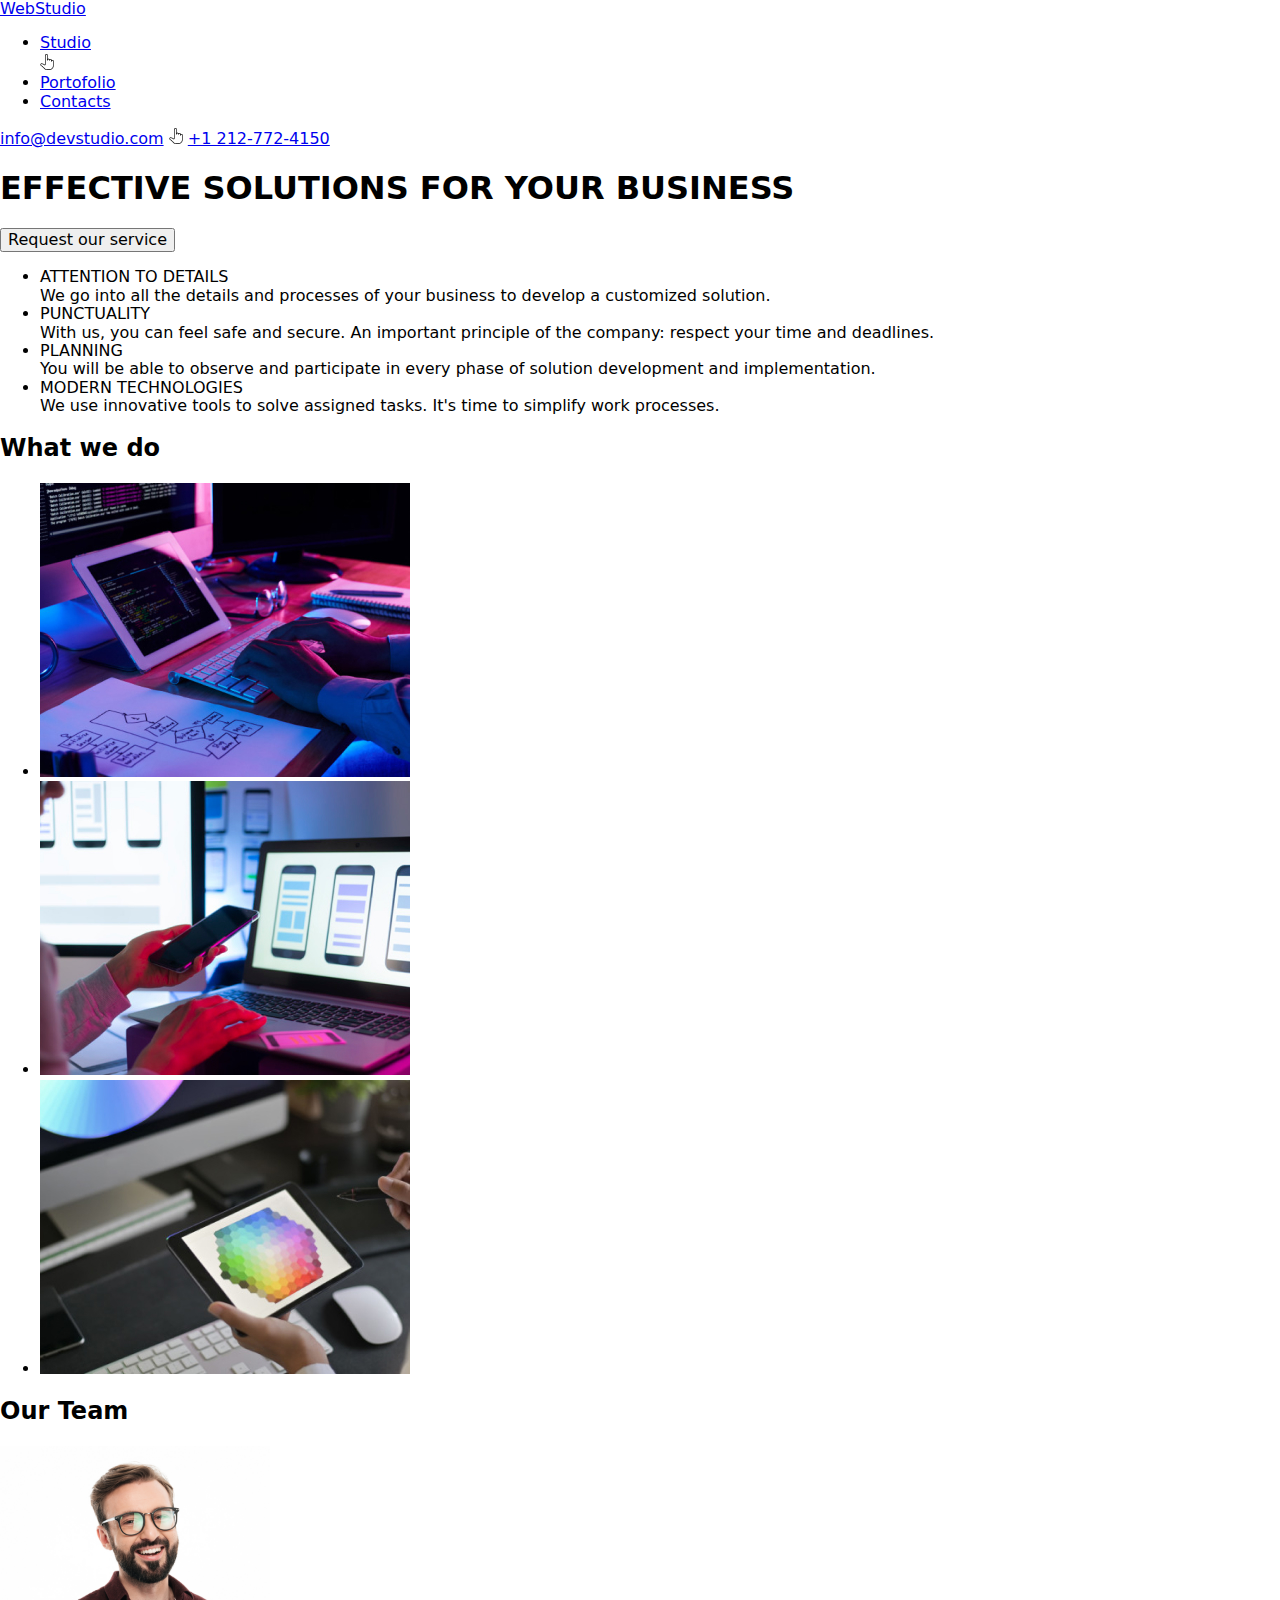
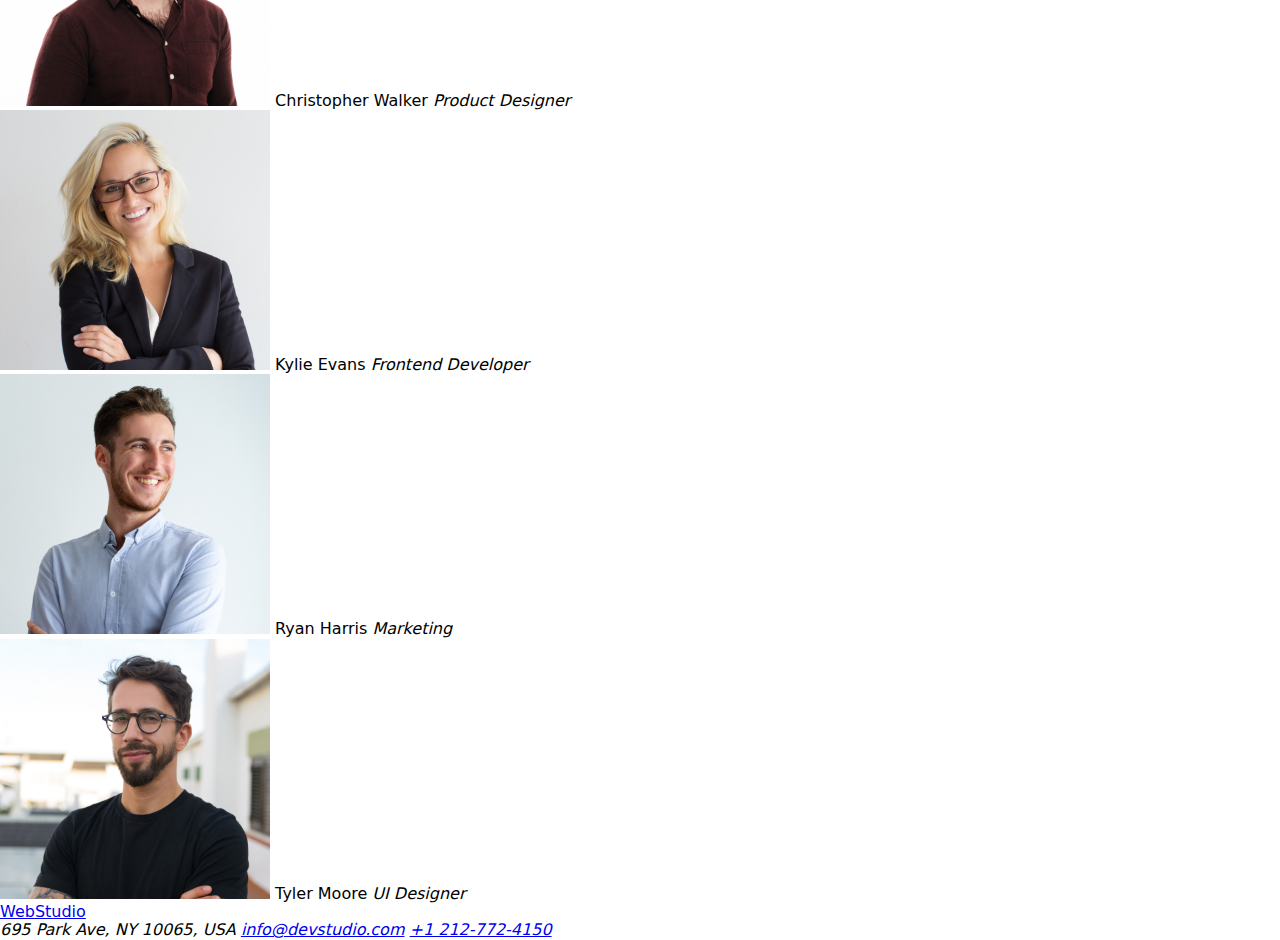
==== index.html @ 3adbddbb "added the hw3" ====
<!DOCTYPE html>
<html lang="en">
  <head>
    <meta charset="UTF-8" />
    <meta name="viewport" content="width=device-width, initial-scale=1.0" />
    <title>Document</title>
    <link rel="stylesheet" href="./css/modern-normalize.css">
  </head>
  <body>
    <header>
      <a href="index.html"> WebStudio </a>

      <nav>
        <ul>
          <li><a href="studio.html">Studio</a></li>
          <img src="./images/mouse.jpg" alt="mouse" />

          <li><a href="portofolio.html">Portofolio</a></li>
          <li><a href="contacts.html">Contacts</a></li>
        </ul>
      </nav>

      <a href="mailto:info@devstudio.com">info@devstudio.com</a>
      <img src="./images/mouse.jpg" alt="mouse" />

      <a href="tel:+1 212-772-4150">+1 212-772-4150</a>
    </header>

    <main>
      <!--Title section-->

      <section>
        <h1>EFFECTIVE SOLUTIONS FOR YOUR BUSINESS</h1>
        <button>Request our service</button>
      </section>

      <!--Details section-->

      <section>
        <ul>
          <li>ATTENTION TO DETAILS</li>
          <span
            >We go into all the details and processes of your business to
            develop a customized solution.</span
          >

          <li>PUNCTUALITY</li>
          <span
            >With us, you can feel safe and secure. An important principle of
            the company: respect your time and deadlines.</span
          >

          <li>PLANNING</li>
          <span
            >You will be able to observe and participate in every phase of
            solution development and implementation.</span
          >

          <li>MODERN TECHNOLOGIES</li>
          <span
            >We use innovative tools to solve assigned tasks. It's time to
            simplify work processes.</span
          >
        </ul>

        <h2>What we do</h2>

        <ul>
          <li>
            <img src="./images/what_we_do1.jpg" alt="scrie cod" width="370px" />
          </li>

          <li>
            <img
              src="./images/what_we_do2.jpg"
              alt="testeaza aplicatia"
              width="370px"
            />
          </li>

          <li>
            <img
              src="./images/what_we_do3.jpg"
              alt="alege culori"
              width="370px"
            />
          </li>
        </ul>
      </section>

      <!--OUR TEAM section-->

      <section>
        <h2>Our Team</h2>

        <div>
          <img
            src="./images/chris-walker.jpg"
            alt="Christopher Walker"
            width="270px"
          />
          <span>Christopher Walker</span>
          <em>Product Designer</em>
        </div>

        <div>
          <img src="./images/kylie-evans.jpg" alt="Kylie Evans" width="270px" />
          <span>Kylie Evans</span>
          <em>Frontend Developer</em>
        </div>

        <div>
          <img src="./images/ryan-harris.jpg" alt="Ryan Harris" width="270px" />
          <span>Ryan Harris</span>
          <em>Marketing</em>
        </div>

        <div>
          <img src="./images/tyler-moore.jpg" alt="Tyler Moore" width="270px" />
          <span>Tyler Moore</span>
          <em>UI Designer</em>
        </div>
      </section>
    </main>

    <footer>
      <a href="index.html"> WebStudio </a>
      <address>
        695 Park Ave, NY 10065, USA
        <a href="mailto:info@devstudio.com">info@devstudio.com</a>
        <a href="tel:+1 212-772-4150">+1 212-772-4150</a>
      </address>
    </footer>
  </body>
</html>
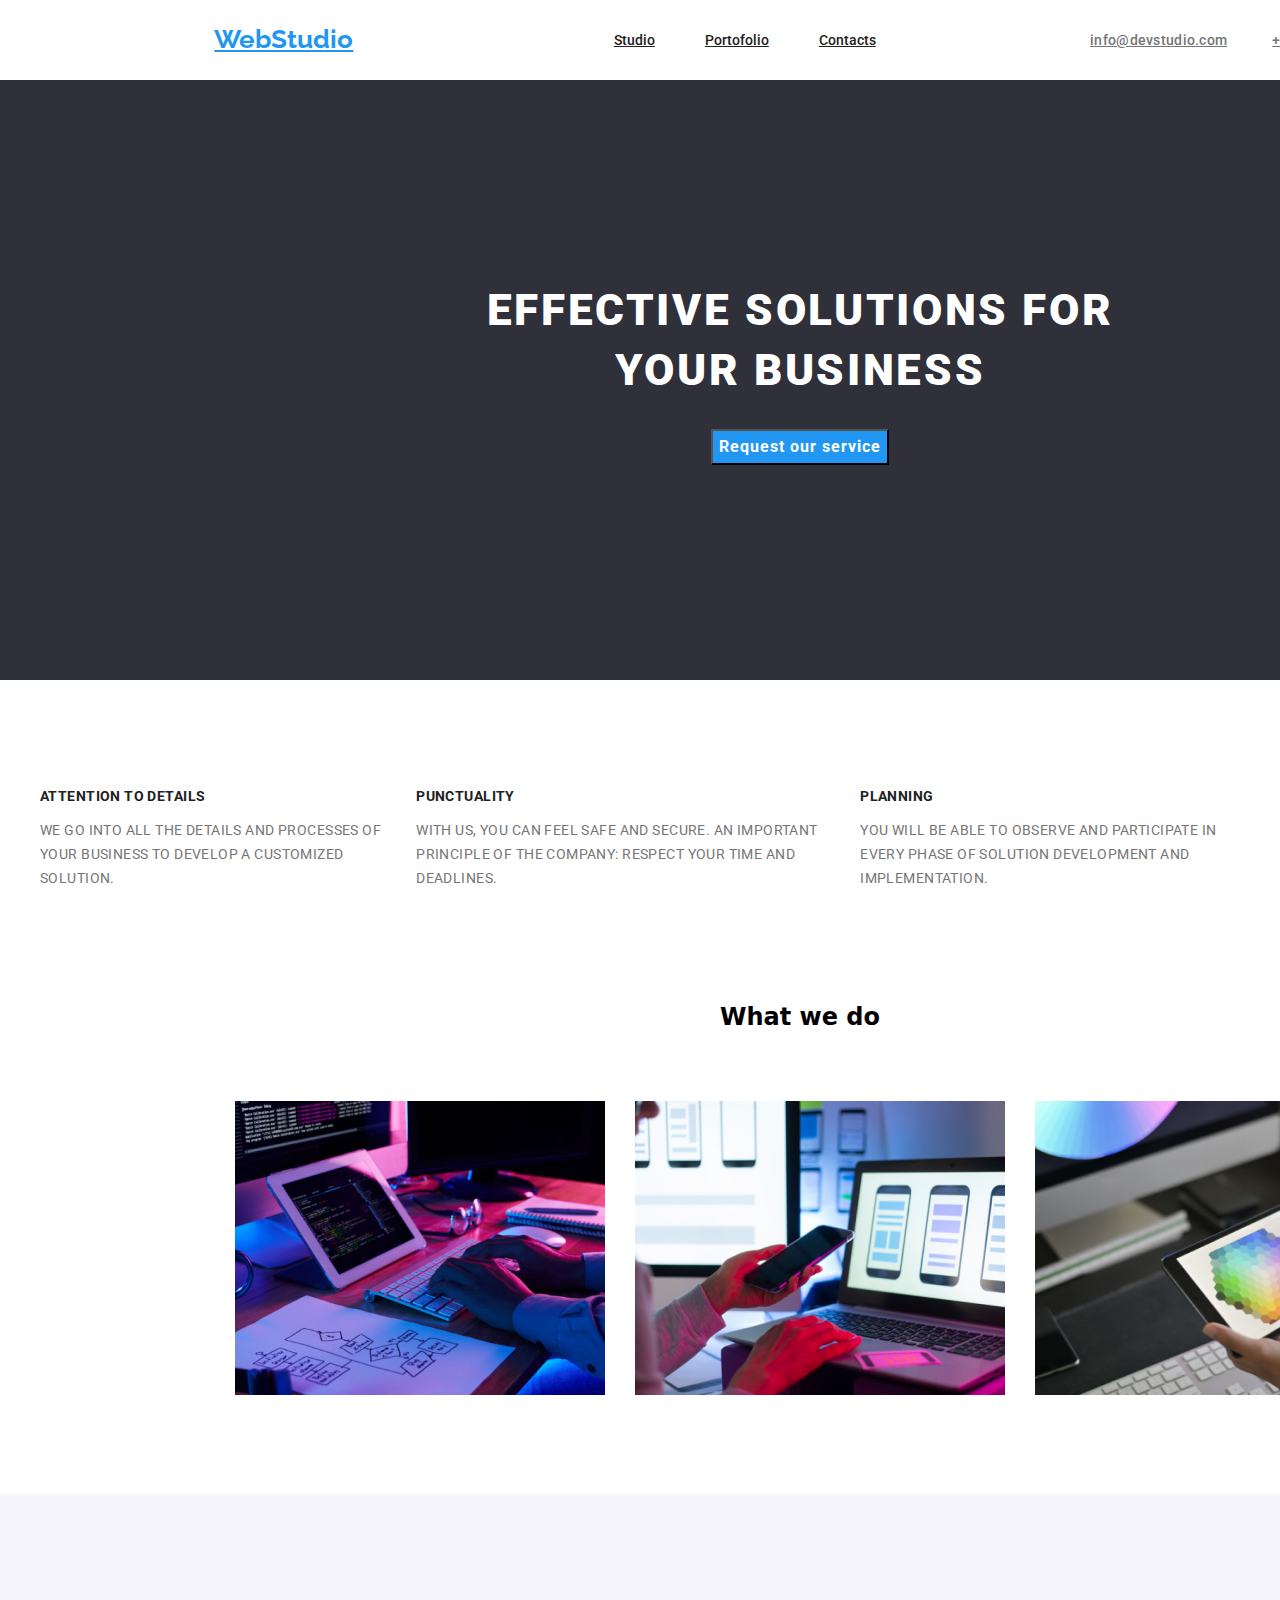
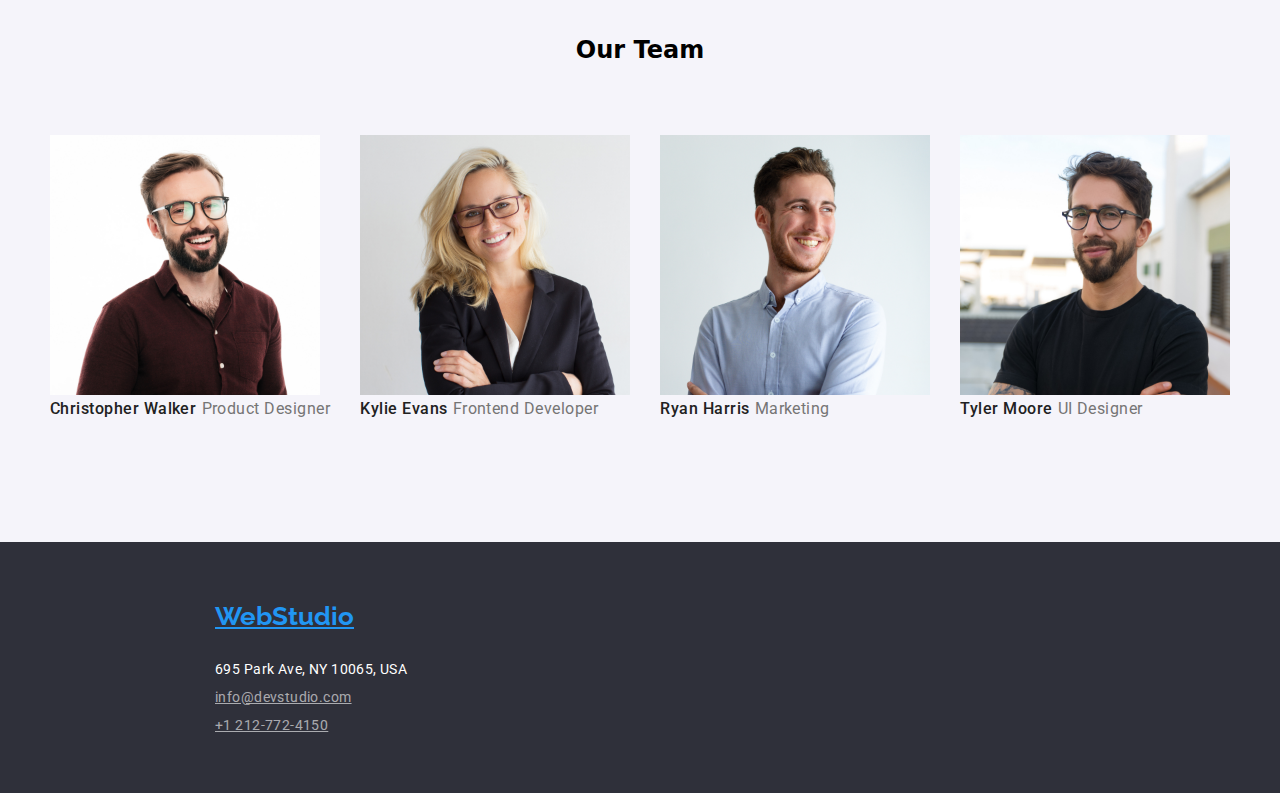
==== commit ceef6a9e: "updated" ====
--- a/index.html
+++ b/index.html
@@ -3,133 +3,219 @@
   <head>
     <meta charset="UTF-8" />
     <meta name="viewport" content="width=device-width, initial-scale=1.0" />
+    <link rel="preconnect" href="https://fonts.googleapis.com" />
+    <link rel="preconnect" href="https://fonts.gstatic.com" crossorigin />
+    <link
+      href="https://fonts.googleapis.com/css2?family=Raleway:wght@700&family=Roboto:wght@400;500;700;900&display=swap"
+      rel="stylesheet"
+    />
+    <link rel="stylesheet" href="./css/reset.css" />
+    <link rel="stylesheet" href="./css/index.css" />
+    <link rel="stylesheet" href="./css/modern-normalize.css" />
     <title>Document</title>
-    <link rel="stylesheet" href="./css/modern-normalize.css">
   </head>
   <body>
     <header>
-      <a href="index.html"> WebStudio </a>
-
-      <nav>
-        <ul>
-          <li><a href="studio.html">Studio</a></li>
-          <img src="./images/mouse.jpg" alt="mouse" />
-
-          <li><a href="portofolio.html">Portofolio</a></li>
-          <li><a href="contacts.html">Contacts</a></li>
-        </ul>
-      </nav>
-
-      <a href="mailto:info@devstudio.com">info@devstudio.com</a>
-      <img src="./images/mouse.jpg" alt="mouse" />
-
-      <a href="tel:+1 212-772-4150">+1 212-772-4150</a>
+      <div class="container header">
+        <a href="index.html" class="logo"> WebStudio </a>
+
+        <nav class="header-navigation">
+          <ul>
+            <li><a href="studio.html" class="header-studio">Studio</a></li>
+            <li>
+              <a href="portofolio.html" class="header-portofolio">Portofolio</a>
+            </li>
+            <li>
+              <a href="contacts.html" class="header-contacts">Contacts</a>
+            </li>
+          </ul>
+        </nav>
+        <div>
+          <a href="mailto:info@devstudio.com" class="address mail"
+            >info@devstudio.com</a
+          >
+          <a href="tel:+1 212-772-4150" class="address">+1 212-772-4150</a>
+        </div>
+      </div>
     </header>
 
     <main>
       <!--Title section-->
 
-      <section>
-        <h1>EFFECTIVE SOLUTIONS FOR YOUR BUSINESS</h1>
-        <button>Request our service</button>
+      <section class="title-section">
+        <div class="container">
+          <div class="title1">
+            <h1 class="title">EFFECTIVE SOLUTIONS FOR YOUR BUSINESS</h1>
+          </div>
+          <div class="title1">
+            <button class="button">Request our service</button>
+          </div>
+        </div>
       </section>
 
       <!--Details section-->
 
-      <section>
-        <ul>
-          <li>ATTENTION TO DETAILS</li>
-          <span
-            >We go into all the details and processes of your business to
-            develop a customized solution.</span
-          >
-
-          <li>PUNCTUALITY</li>
-          <span
-            >With us, you can feel safe and secure. An important principle of
-            the company: respect your time and deadlines.</span
-          >
-
-          <li>PLANNING</li>
-          <span
-            >You will be able to observe and participate in every phase of
-            solution development and implementation.</span
-          >
-
-          <li>MODERN TECHNOLOGIES</li>
-          <span
-            >We use innovative tools to solve assigned tasks. It's time to
-            simplify work processes.</span
-          >
-        </ul>
-
-        <h2>What we do</h2>
-
-        <ul>
-          <li>
-            <img src="./images/what_we_do1.jpg" alt="scrie cod" width="370px" />
-          </li>
-
-          <li>
-            <img
-              src="./images/what_we_do2.jpg"
-              alt="testeaza aplicatia"
-              width="370px"
-            />
-          </li>
-
-          <li>
-            <img
-              src="./images/what_we_do3.jpg"
-              alt="alege culori"
-              width="370px"
-            />
-          </li>
-        </ul>
+      <section class="details-section">
+        <div class="container full-details-section">
+          <div class="details-box">
+            <ul class="details">
+              <li class="detail1">
+                <div>
+                  <p>ATTENTION TO DETAILS</p>
+                </div>
+                <div>
+                  <span class="detail2">
+                    We go into all the details and processes of your business to
+                    develop a customized solution.
+                  </span>
+                </div>
+              </li>
+
+              <li class="detail1">
+                <div>
+                  <p>PUNCTUALITY</p>
+                </div>
+                <span class="detail2"
+                  >With us, you can feel safe and secure. An important principle
+                  of the company: respect your time and deadlines.</span
+                >
+              </li>
+
+              <li class="detail1">
+                <div>
+                  <p>PLANNING</p>
+                </div>
+                <span class="detail2"
+                  >You will be able to observe and participate in every phase of
+                  solution development and implementation.</span
+                >
+              </li>
+
+              <li class="detail1">
+                <div>
+                  <p>MODERN TECHNOLOGIES</p>
+                </div>
+                <span class="detail2"
+                  >We use innovative tools to solve assigned tasks. It's time to
+                  simplify work processes.</span
+                >
+              </li>
+            </ul>
+          </div>
+
+          <div class="what-we-do">
+            <div class="header-what-we-do">
+              <h2>What we do</h2>
+            </div>
+
+            <ul>
+              <li>
+                <img
+                  src="./images/what_we_do1.jpg"
+                  alt="scrie cod"
+                  width="370px"
+                  height="294px"
+                />
+              </li>
+
+              <li>
+                <img
+                  src="./images/what_we_do2.jpg"
+                  alt="testeaza aplicatia"
+                  width="370px"
+                  height="294px"
+                />
+              </li>
+
+              <li>
+                <img
+                  src="./images/what_we_do3.jpg"
+                  alt="alege culori"
+                  width="370px"
+                  height="294px"
+                />
+              </li>
+            </ul>
+          </div>
+        </div>
       </section>
 
       <!--OUR TEAM section-->
 
-      <section>
-        <h2>Our Team</h2>
-
-        <div>
-          <img
-            src="./images/chris-walker.jpg"
-            alt="Christopher Walker"
-            width="270px"
-          />
-          <span>Christopher Walker</span>
-          <em>Product Designer</em>
-        </div>
-
-        <div>
-          <img src="./images/kylie-evans.jpg" alt="Kylie Evans" width="270px" />
-          <span>Kylie Evans</span>
-          <em>Frontend Developer</em>
-        </div>
-
-        <div>
-          <img src="./images/ryan-harris.jpg" alt="Ryan Harris" width="270px" />
-          <span>Ryan Harris</span>
-          <em>Marketing</em>
-        </div>
-
-        <div>
-          <img src="./images/tyler-moore.jpg" alt="Tyler Moore" width="270px" />
-          <span>Tyler Moore</span>
-          <em>UI Designer</em>
+      <section class="our-team-section">
+        <div class="container our-team-box">
+          <div class="header-our-team">
+            <h2>Our Team</h2>
+          </div>
+
+          <div class="our-team-images">
+            <div>
+              <img
+                src="./images/chris-walker.jpg"
+                alt="Christopher Walker"
+                width="270px"
+              />
+              <div>
+                <span class="first-under-image">Christopher Walker</span>
+                <em class="second-under-image">Product Designer</em>
+              </div>
+            </div>
+
+            <div>
+              <img
+                src="./images/kylie-evans.jpg"
+                alt="Kylie Evans"
+                width="270px"
+              />
+              <div>
+                <span class="first-under-image">Kylie Evans</span>
+                <em class="second-under-image">Frontend Developer</em>
+              </div>
+            </div>
+
+            <div>
+              <img
+                src="./images/ryan-harris.jpg"
+                alt="Ryan Harris"
+                width="270px"
+              />
+              <div>
+                <span class="first-under-image">Ryan Harris</span>
+                <em class="second-under-image">Marketing</em>
+              </div>
+            </div>
+
+            <div>
+              <img
+                src="./images/tyler-moore.jpg"
+                alt="Tyler Moore"
+                width="270px"
+              />
+              <div>
+                <span class="first-under-image">Tyler Moore</span>
+                <em class="second-under-image">UI Designer</em>
+              </div>
+            </div>
+          </div>
         </div>
       </section>
     </main>
 
-    <footer>
-      <a href="index.html"> WebStudio </a>
-      <address>
-        695 Park Ave, NY 10065, USA
-        <a href="mailto:info@devstudio.com">info@devstudio.com</a>
-        <a href="tel:+1 212-772-4150">+1 212-772-4150</a>
-      </address>
+    <footer class="footer-section">
+      <div class="container footer">
+        <a href="index.html" class="logo logo-footer"> WebStudio </a>
+        <address>
+          <div class="footer-address">
+            <p class="detailed-address">695 Park Ave, NY 10065, USA</p>
+            <a href="mailto:info@devstudio.com" class="footer-mail"
+              >info@devstudio.com</a
+            >
+            <a href="tel:+1 212-772-4150" class="footer-phone"
+              >+1 212-772-4150</a
+            >
+          </div>
+        </address>
+      </div>
     </footer>
   </body>
 </html>
--- a/css/index.css
+++ b/css/index.css
@@ -0,0 +1,284 @@
+:root {
+  --font-family: "Roboto", sans-serif;
+  --upper-font-weight: 500;
+  --big-font-weight: 700;
+  --small-font-weight: 400;
+  --most-color: #212121;
+  --small-color: #757575;
+  --hover-color: #2196f3;
+}
+
+ul {
+  list-style-type: none;
+}
+
+.logo {
+  font-size: 26px;
+  font-family: Raleway;
+  font-weight: var(--big-font-weight);
+  color: #2196f3;
+  width: 145px;
+  height: 31px;
+}
+
+.header-portofolio,
+.header-studio,
+.header-contacts {
+  color: #212121;
+  font-size: 14px;
+  font-family: var(--font-family);
+  font-weight: var(--upper-font-weight);
+  line-height: normal;
+}
+
+.header-studio:hover,
+.header-studio:focus,
+.header-portofolio:hover,
+.header-portofolio:focus,
+.header-contacts:hover,
+.header-contacts:focus {
+  color: var(--hover-color);
+}
+
+.address {
+  color: var(--small-color);
+  font-family: Roboto;
+  font-size: 14px;
+  font-style: normal;
+  font-weight: 500;
+  line-height: normal;
+  letter-spacing: 0.28px;
+}
+
+.address:hover,
+.address:focus {
+  color: var(--hover-color);
+}
+
+.footer-phone:hover,
+.footer-phone:focus,
+.footer-mail:hover,
+.footer-mail:focus {
+  color: var(--hover-color);
+}
+
+.title {
+  color: #fff;
+  text-align: center;
+  font-family: var(--font-family);
+  font-size: 44px;
+  font-style: normal;
+  font-weight: 900;
+  line-height: 60px; /* 136.364% */
+  letter-spacing: 2.64px;
+  text-transform: uppercase;
+  height: 120px;
+  width: 696px;
+  margin-top: 200px;
+}
+
+.button {
+  color: #fff;
+  background-color: #2196f3;
+  text-align: center;
+  font-family: var(--font-family);
+  font-size: 16px;
+  font-style: normal;
+  font-weight: var(--big-font-weight);
+  line-height: 30px; /* 187.5% */
+  letter-spacing: 0.96px;
+}
+
+.details .detail1 {
+  color: var(--most-color);
+  font-family: var(--font-family);
+  font-size: 14px;
+  font-style: normal;
+  font-weight: var(--big-font-weight);
+  line-height: normal;
+  letter-spacing: 0.42px;
+  text-transform: uppercase;
+}
+
+.details .detail2 {
+  color: var(--small-color);
+  font-family: var(--font-family);
+  font-size: 14px;
+  font-style: normal;
+  font-weight: var(--small-font-weight);
+  line-height: 24px; /* 171.429% */
+  letter-spacing: 0.42px;
+}
+
+.first-under-image {
+  color: var(--most-color);
+  text-align: center;
+  font-family: var(--font-family);
+  font-size: 16px;
+  font-style: normal;
+  font-weight: var(--upper-font-weight);
+  line-height: normal;
+  letter-spacing: 0.48px;
+}
+
+.second-under-image {
+  color: var(--small-color);
+  text-align: center;
+  font-family: var(--font-family);
+  font-size: 16px;
+  font-style: normal;
+  font-weight: var(--small-font-weight);
+  line-height: normal;
+  letter-spacing: 0.48px;
+}
+
+.detailed-address {
+  color: #fff;
+  font-family: var(--font-family);
+  font-size: 14px;
+  font-style: normal;
+  font-weight: var(--small-font-weight);
+  line-height: normal;
+  letter-spacing: 0.42px;
+}
+
+.footer-mail {
+  color: rgba(255, 255, 255, 0.6);
+  font-family: var(--font-family);
+  font-size: 14px;
+  font-style: normal;
+  font-weight: var(--small-font-weight);
+  line-height: 16px; /* 114.286% */
+  letter-spacing: 0.42px;
+}
+
+.footer-phone {
+  color: rgba(255, 255, 255, 0.6);
+  font-family: var(--font-family);
+  font-size: 14px;
+  font-style: normal;
+  font-weight: var(--small-font-weight);
+  line-height: 16px; /* 114.286% */
+  letter-spacing: 0.42px;
+}
+
+.title-section {
+  background-color: #2f303a;
+  height: 600px;
+}
+
+.our-team-section {
+  background-color: #f5f4fa;
+  height: 648px;
+}
+
+.footer-section {
+  background-color: #2f303a;
+  height: 251px;
+}
+
+.container {
+  width: 1600px;
+  margin: 0 auto;
+}
+
+.header {
+  display: flex;
+  justify-content: space-evenly;
+  align-items: center;
+  height: 80px;
+}
+
+.header .header-navigation ul {
+  display: flex;
+  align-items: baseline;
+}
+
+.header-studio {
+  margin-right: 50px;
+}
+
+.header-portofolio {
+  margin: 0px 50px 0px 0px;
+}
+
+.mail {
+  margin-right: 40px;
+}
+
+.title1 {
+  display: flex;
+  justify-content: center;
+  align-items: center;
+}
+
+.full-details-section {
+  display: flex;
+  flex-direction: column;
+}
+
+.full-details-section .details-box ul {
+  display: flex;
+  align-items: center;
+  justify-content: center;
+  margin-top: 94px;
+  margin-bottom: 94px;
+  gap: 30px;
+}
+
+.full-details-section .what-we-do .header-what-we-do {
+  display: flex;
+  align-items: center;
+  justify-content: center;
+}
+
+.full-details-section .what-we-do ul {
+  display: flex;
+  justify-content: center;
+  margin-top: 50px;
+  margin-bottom: 94px;
+  gap: 30px;
+}
+.our-team-section {
+  display: flex;
+}
+
+.our-team-section .our-team-box {
+  display: flex;
+  flex-direction: column;
+  align-items: center;
+  justify-content: center;
+}
+
+.header-our-team {
+  margin-bottom: 50px;
+}
+
+.our-team-images {
+  display: flex;
+  gap: 30px;
+}
+
+.footer {
+  display: flex;
+  flex-direction: column;
+}
+
+.logo-footer {
+  margin: 60px 0px 28px 215px;
+}
+
+.detailed-address {
+  margin: 0px;
+}
+
+.footer-mail {
+  display: flex;
+  padding: 12px 0px;
+}
+
+.footer-address {
+  display: flex;
+  flex-direction: column;
+  margin-left: 215px;
+}
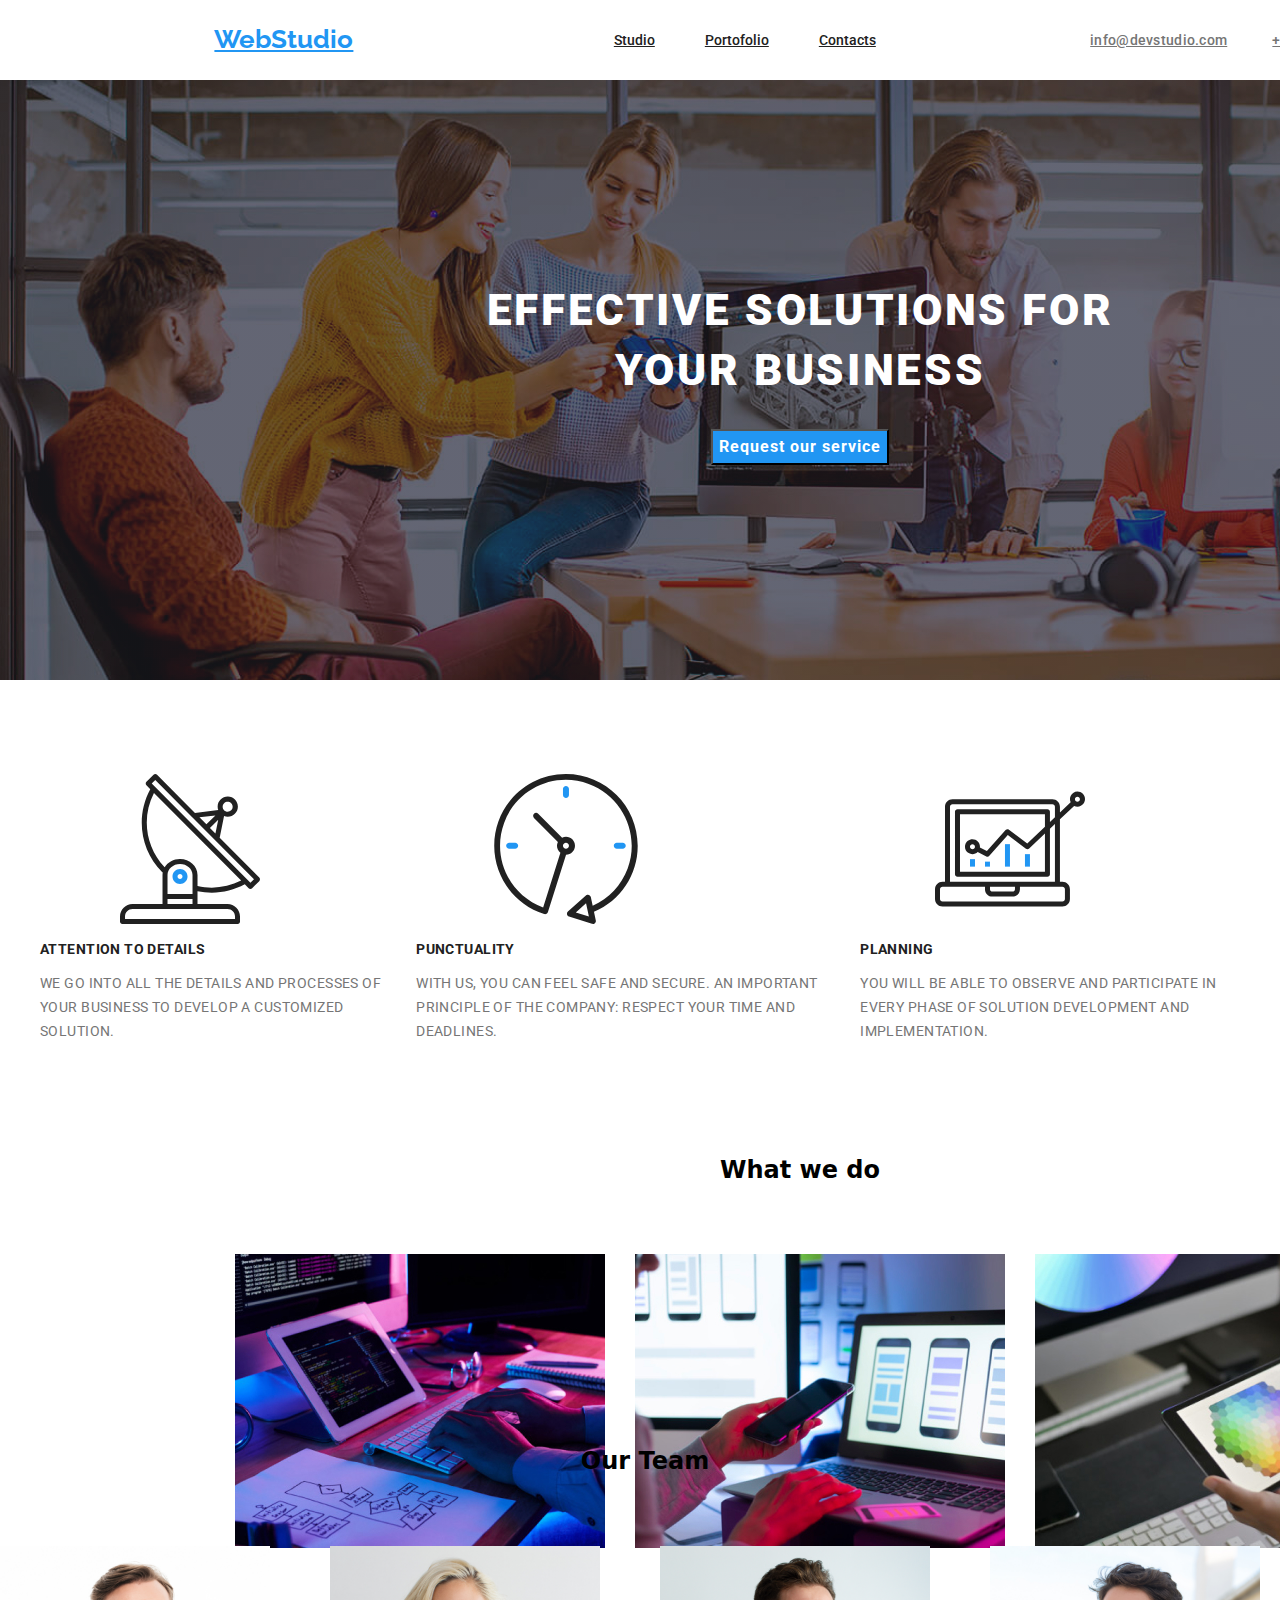
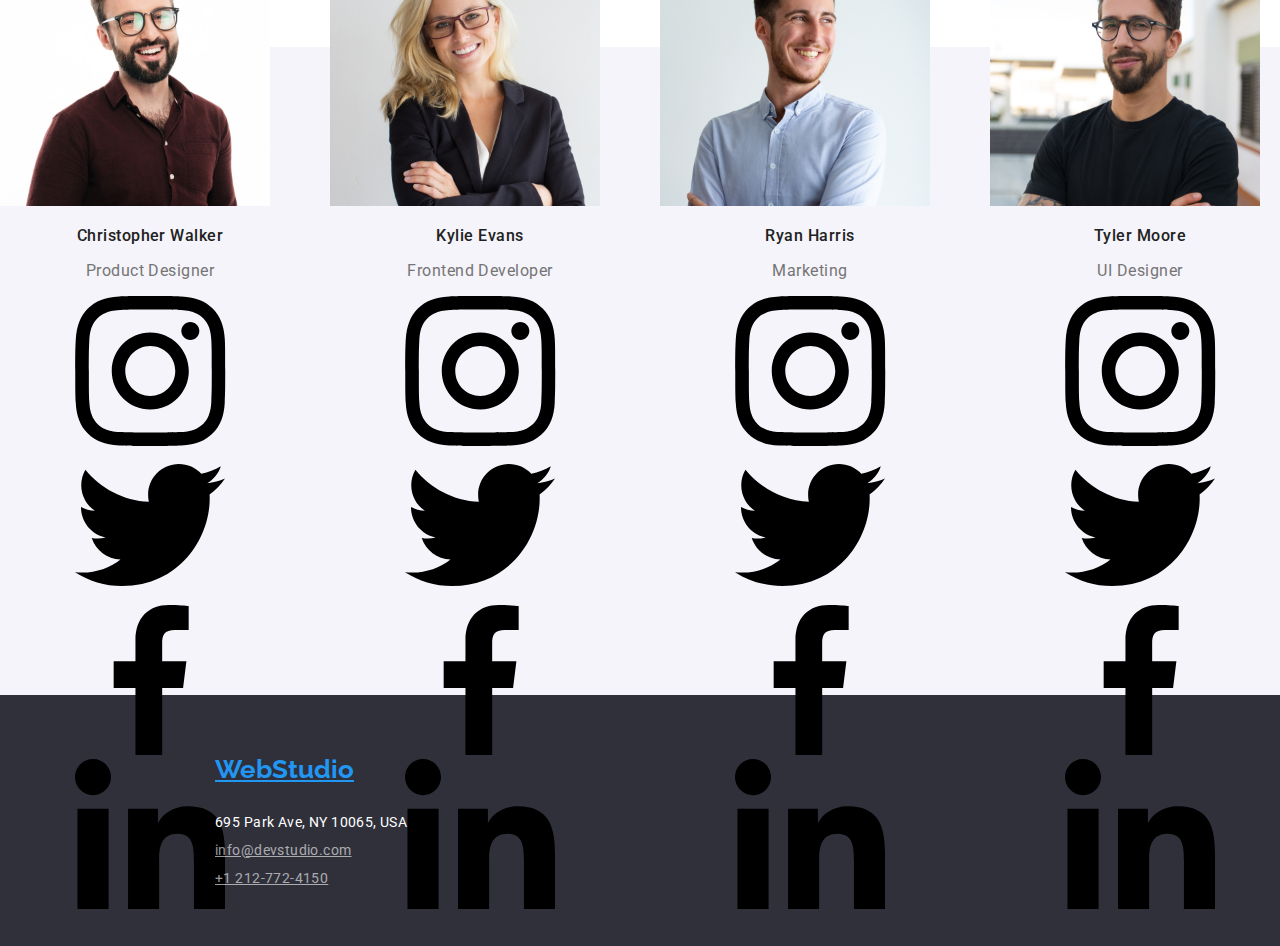
==== commit 087c2c85: "added the svgs" ====
--- a/index.html
+++ b/index.html
@@ -60,6 +60,11 @@
           <div class="details-box">
             <ul class="details">
               <li class="detail1">
+                <div class="icon-list">
+                  <svg>
+                    <use href="./images/icons.svg#icon-antenna"></use>
+                  </svg>
+                </div>
                 <div>
                   <p>ATTENTION TO DETAILS</p>
                 </div>
@@ -72,6 +77,11 @@
               </li>
 
               <li class="detail1">
+                <div class="icon-list">
+                  <svg>
+                    <use href="./images/icons.svg#icon-clock"></use>
+                  </svg>
+                </div>
                 <div>
                   <p>PUNCTUALITY</p>
                 </div>
@@ -82,6 +92,11 @@
               </li>
 
               <li class="detail1">
+                <div class="icon-list">
+                  <svg>
+                    <use href="./images/icons.svg#icon-diagram"></use>
+                  </svg>
+                </div>
                 <div>
                   <p>PLANNING</p>
                 </div>
@@ -92,6 +107,11 @@
               </li>
 
               <li class="detail1">
+                <div class="icon-list">
+                  <svg>
+                    <use href="./images/icons.svg#icon-astronaut"></use>
+                  </svg>
+                </div>
                 <div>
                   <p>MODERN TECHNOLOGIES</p>
                 </div>
@@ -156,8 +176,30 @@
                 width="270px"
               />
               <div>
-                <span class="first-under-image">Christopher Walker</span>
-                <em class="second-under-image">Product Designer</em>
+                <p class="first-under-image">Christopher Walker</p>
+                <p class="second-under-image">Product Designer</p>
+              </div>
+              <div>
+                <a href="https://www.instargram.com">
+                  <svg>
+                    <use href="./images/icons.svg#icon-instagram"></use>
+                  </svg>
+                </a>
+                <a href="https://twitter.com">
+                  <svg>
+                    <use href="./images/icons.svg#icon-twitter"></use>
+                  </svg>
+                </a>
+                <a href="https://www.facebook.com/">
+                  <svg>
+                    <use href="./images/icons.svg#icon-facebook"></use>
+                  </svg>
+                </a>
+                <a href="https://www.linkedin.com">
+                  <svg>
+                    <use href="./images/icons.svg#icon-linkedin"></use>
+                  </svg>
+                </a>
               </div>
             </div>
 
@@ -168,8 +210,30 @@
                 width="270px"
               />
               <div>
-                <span class="first-under-image">Kylie Evans</span>
-                <em class="second-under-image">Frontend Developer</em>
+                <p class="first-under-image">Kylie Evans</p>
+                <p class="second-under-image">Frontend Developer</p>
+              </div>
+              <div>
+                <a href="https://www.instargram.com">
+                  <svg>
+                    <use href="./images/icons.svg#icon-instagram"></use>
+                  </svg>
+                </a>
+                <a href="https://twitter.com">
+                  <svg>
+                    <use href="./images/icons.svg#icon-twitter"></use>
+                  </svg>
+                </a>
+                <a href="https://www.facebook.com/">
+                  <svg>
+                    <use href="./images/icons.svg#icon-facebook"></use>
+                  </svg>
+                </a>
+                <a href="https://www.linkedin.com">
+                  <svg>
+                    <use href="./images/icons.svg#icon-linkedin"></use>
+                  </svg>
+                </a>
               </div>
             </div>
 
@@ -180,8 +244,30 @@
                 width="270px"
               />
               <div>
-                <span class="first-under-image">Ryan Harris</span>
-                <em class="second-under-image">Marketing</em>
+                <p class="first-under-image">Ryan Harris</p>
+                <p class="second-under-image">Marketing</p>
+              </div>
+              <div>
+                <a href="https://www.instargram.com">
+                  <svg>
+                    <use href="./images/icons.svg#icon-instagram"></use>
+                  </svg>
+                </a>
+                <a href="https://twitter.com">
+                  <svg>
+                    <use href="./images/icons.svg#icon-twitter"></use>
+                  </svg>
+                </a>
+                <a href="https://www.facebook.com/">
+                  <svg>
+                    <use href="./images/icons.svg#icon-facebook"></use>
+                  </svg>
+                </a>
+                <a href="https://www.linkedin.com">
+                  <svg>
+                    <use href="./images/icons.svg#icon-linkedin"></use>
+                  </svg>
+                </a>
               </div>
             </div>
 
@@ -192,8 +278,30 @@
                 width="270px"
               />
               <div>
-                <span class="first-under-image">Tyler Moore</span>
-                <em class="second-under-image">UI Designer</em>
+                <p class="first-under-image">Tyler Moore</p>
+                <p class="second-under-image">UI Designer</p>
+              </div>
+              <div>
+                <a href="https://www.instargram.com">
+                  <svg>
+                    <use href="./images/icons.svg#icon-instagram"></use>
+                  </svg>
+                </a>
+                <a href="https://twitter.com">
+                  <svg>
+                    <use href="./images/icons.svg#icon-twitter"></use>
+                  </svg>
+                </a>
+                <a href="https://www.facebook.com/">
+                  <svg>
+                    <use href="./images/icons.svg#icon-facebook"></use>
+                  </svg>
+                </a>
+                <a href="https://www.linkedin.com">
+                  <svg>
+                    <use href="./images/icons.svg#icon-linkedin"></use>
+                  </svg>
+                </a>
               </div>
             </div>
           </div>
--- a/css/index.css
+++ b/css/index.css
@@ -163,7 +163,8 @@
 }
 
 .title-section {
-  background-color: #2f303a;
+  background: linear-gradient(rgba(47, 48, 58, 0.4), rgba(47, 48, 58, 0.4)),
+    url("/images/bg-pg-1.jpg");
   height: 600px;
 }
 
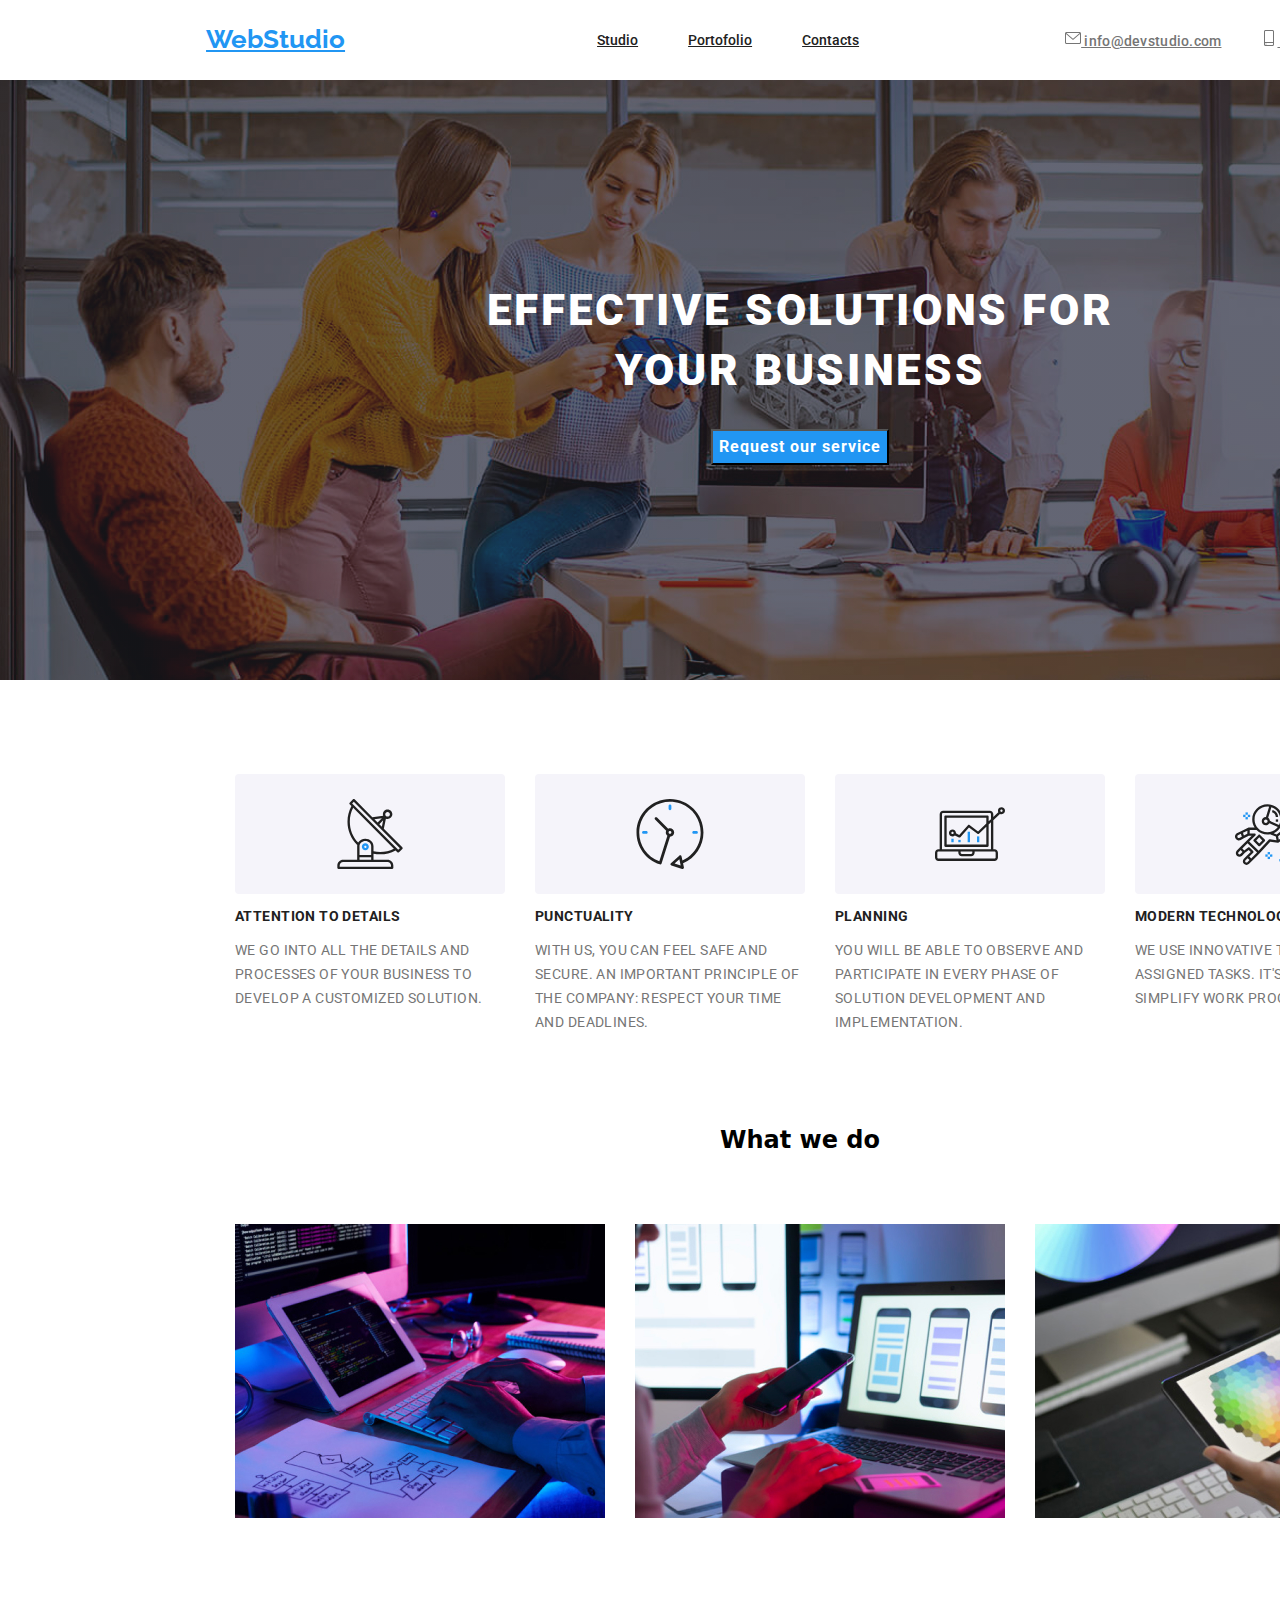
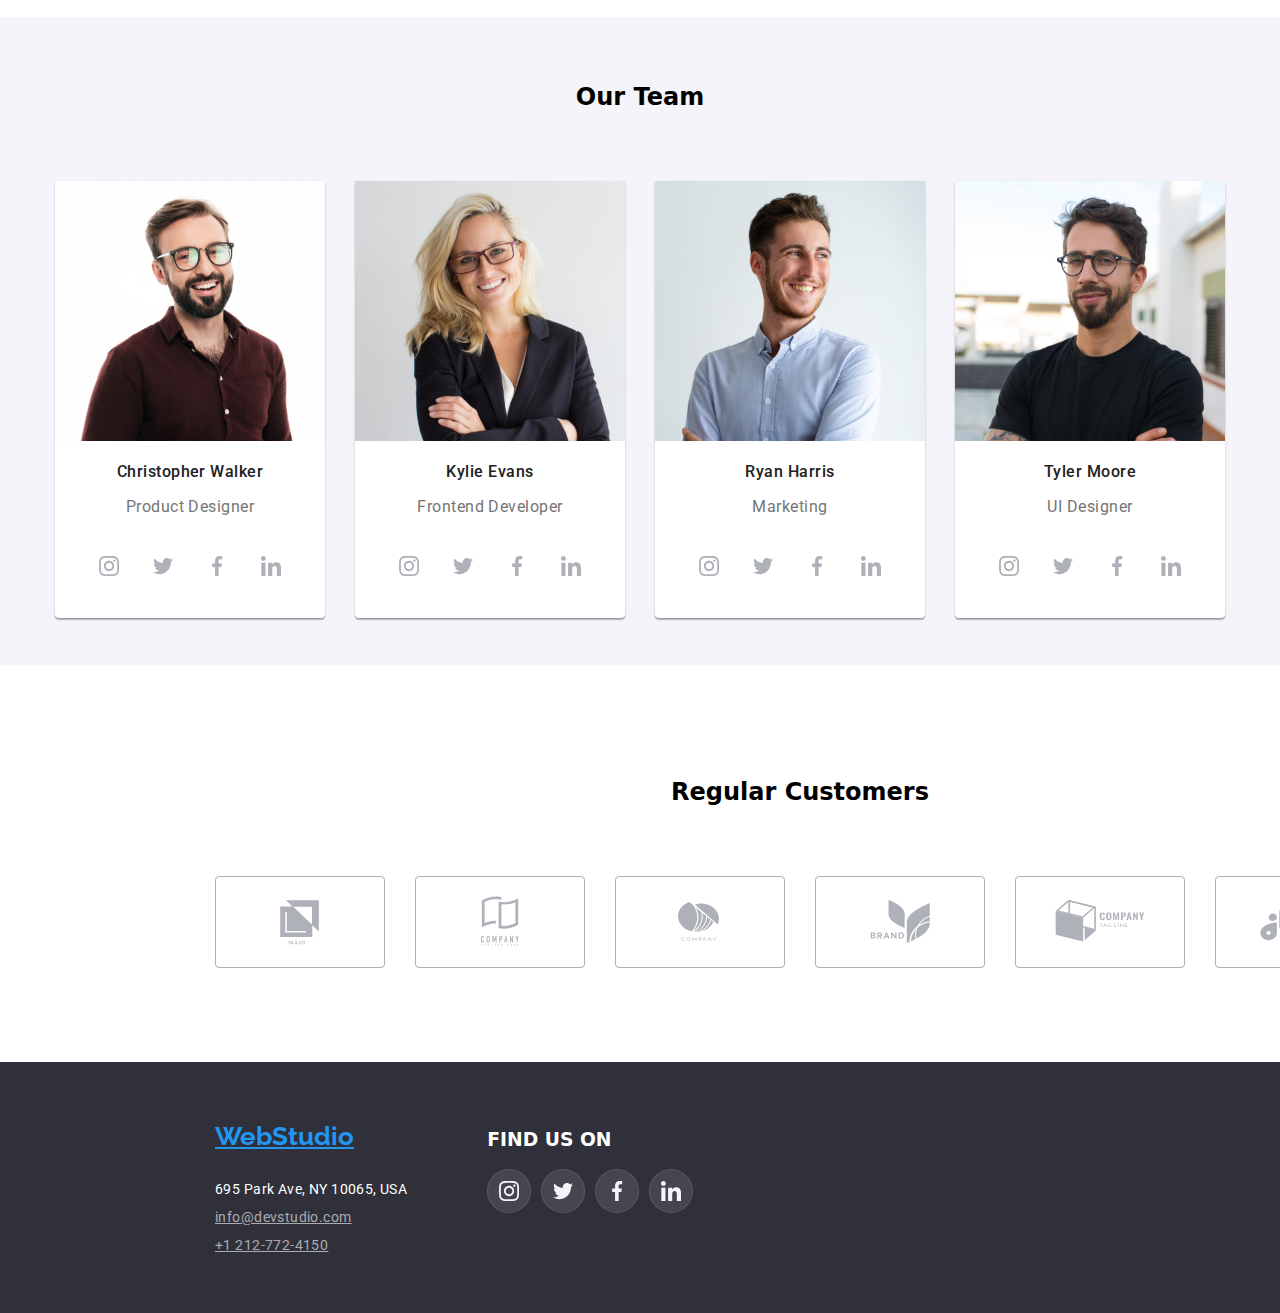
==== commit 532a6806: "added all the svg" ====
--- a/index.html
+++ b/index.html
@@ -30,11 +30,23 @@
             </li>
           </ul>
         </nav>
-        <div>
-          <a href="mailto:info@devstudio.com" class="address mail"
-            >info@devstudio.com</a
-          >
-          <a href="tel:+1 212-772-4150" class="address">+1 212-772-4150</a>
+        <div class="header-address">
+          <div class="hover-address">
+            <a href="mailto:info@devstudio.com" class="address">
+              <svg class="header-icons">
+                <use href="/images/icons.svg#icon-envelope"></use>
+              </svg>
+              info@devstudio.com
+            </a>
+          </div>
+          <div class="hover-address">
+            <a href="tel:+1 212-772-4150" class="address">
+              <svg class="header-icons">
+                <use href="/images/icons.svg#icon-smartphone"></use>
+              </svg>
+              +1 212-772-4150
+            </a>
+          </div>
         </div>
       </div>
     </header>
@@ -61,39 +73,38 @@
             <ul class="details">
               <li class="detail1">
                 <div class="icon-list">
-                  <svg>
+                  <svg class="icon-details">
                     <use href="./images/icons.svg#icon-antenna"></use>
                   </svg>
                 </div>
+
                 <div>
                   <p>ATTENTION TO DETAILS</p>
                 </div>
-                <div>
-                  <span class="detail2">
-                    We go into all the details and processes of your business to
-                    develop a customized solution.
-                  </span>
-                </div>
+                <span class="detail2">
+                  We go into all the details and processes of your business to
+                  develop a customized solution.
+                </span>
               </li>
 
               <li class="detail1">
                 <div class="icon-list">
-                  <svg>
+                  <svg class="icon-details">
                     <use href="./images/icons.svg#icon-clock"></use>
                   </svg>
                 </div>
                 <div>
                   <p>PUNCTUALITY</p>
                 </div>
-                <span class="detail2"
-                  >With us, you can feel safe and secure. An important principle
-                  of the company: respect your time and deadlines.</span
-                >
+                <span class="detail2">
+                  With us, you can feel safe and secure. An important principle
+                  of the company: respect your time and deadlines.
+                </span>
               </li>
 
               <li class="detail1">
                 <div class="icon-list">
-                  <svg>
+                  <svg class="icon-details">
                     <use href="./images/icons.svg#icon-diagram"></use>
                   </svg>
                 </div>
@@ -108,7 +119,7 @@
 
               <li class="detail1">
                 <div class="icon-list">
-                  <svg>
+                  <svg class="icon-details">
                     <use href="./images/icons.svg#icon-astronaut"></use>
                   </svg>
                 </div>
@@ -169,7 +180,7 @@
           </div>
 
           <div class="our-team-images">
-            <div>
+            <div class="picture-our-team">
               <img
                 src="./images/chris-walker.jpg"
                 alt="Christopher Walker"
@@ -179,23 +190,35 @@
                 <p class="first-under-image">Christopher Walker</p>
                 <p class="second-under-image">Product Designer</p>
               </div>
-              <div>
-                <a href="https://www.instargram.com">
+              <div class="icons-list">
+                <a
+                  href="https://www.instargram.com"
+                  class="icon"
+                  aria-label="Instagram"
+                >
                   <svg>
                     <use href="./images/icons.svg#icon-instagram"></use>
                   </svg>
                 </a>
-                <a href="https://twitter.com">
+                <a href="https://twitter.com" class="icon" aria-label="Twitter">
                   <svg>
                     <use href="./images/icons.svg#icon-twitter"></use>
                   </svg>
                 </a>
-                <a href="https://www.facebook.com/">
+                <a
+                  href="https://www.facebook.com/"
+                  class="icon"
+                  aria-label="Facebook"
+                >
                   <svg>
                     <use href="./images/icons.svg#icon-facebook"></use>
                   </svg>
                 </a>
-                <a href="https://www.linkedin.com">
+                <a
+                  href="https://www.linkedin.com"
+                  class="icon"
+                  aria-label="LinkedIn"
+                >
                   <svg>
                     <use href="./images/icons.svg#icon-linkedin"></use>
                   </svg>
@@ -203,7 +226,7 @@
               </div>
             </div>
 
-            <div>
+            <div class="picture-our-team">
               <img
                 src="./images/kylie-evans.jpg"
                 alt="Kylie Evans"
@@ -213,23 +236,35 @@
                 <p class="first-under-image">Kylie Evans</p>
                 <p class="second-under-image">Frontend Developer</p>
               </div>
-              <div>
-                <a href="https://www.instargram.com">
+              <div class="icons-list">
+                <a
+                  href="https://www.instargram.com"
+                  class="icon"
+                  aria-label="Instagram"
+                >
                   <svg>
                     <use href="./images/icons.svg#icon-instagram"></use>
                   </svg>
                 </a>
-                <a href="https://twitter.com">
+                <a href="https://twitter.com" class="icon" aria-label="Twitter">
                   <svg>
                     <use href="./images/icons.svg#icon-twitter"></use>
                   </svg>
                 </a>
-                <a href="https://www.facebook.com/">
+                <a
+                  href="https://www.facebook.com/"
+                  class="icon"
+                  aria-label="Facebook"
+                >
                   <svg>
                     <use href="./images/icons.svg#icon-facebook"></use>
                   </svg>
                 </a>
-                <a href="https://www.linkedin.com">
+                <a
+                  href="https://www.linkedin.com"
+                  class="icon"
+                  aria-label="LinkedIn"
+                >
                   <svg>
                     <use href="./images/icons.svg#icon-linkedin"></use>
                   </svg>
@@ -237,7 +272,7 @@
               </div>
             </div>
 
-            <div>
+            <div class="picture-our-team">
               <img
                 src="./images/ryan-harris.jpg"
                 alt="Ryan Harris"
@@ -247,23 +282,35 @@
                 <p class="first-under-image">Ryan Harris</p>
                 <p class="second-under-image">Marketing</p>
               </div>
-              <div>
-                <a href="https://www.instargram.com">
+              <div class="icons-list">
+                <a
+                  href="https://www.instargram.com"
+                  class="icon"
+                  aria-label="Instagram"
+                >
                   <svg>
                     <use href="./images/icons.svg#icon-instagram"></use>
                   </svg>
                 </a>
-                <a href="https://twitter.com">
+                <a href="https://twitter.com" class="icon" aria-label="Twitter">
                   <svg>
                     <use href="./images/icons.svg#icon-twitter"></use>
                   </svg>
                 </a>
-                <a href="https://www.facebook.com/">
+                <a
+                  href="https://www.facebook.com/"
+                  class="icon"
+                  aria-label="Facebook"
+                >
                   <svg>
                     <use href="./images/icons.svg#icon-facebook"></use>
                   </svg>
                 </a>
-                <a href="https://www.linkedin.com">
+                <a
+                  href="https://www.linkedin.com"
+                  class="icon"
+                  aria-label="LinkedIn"
+                >
                   <svg>
                     <use href="./images/icons.svg#icon-linkedin"></use>
                   </svg>
@@ -271,7 +318,7 @@
               </div>
             </div>
 
-            <div>
+            <div class="picture-our-team">
               <img
                 src="./images/tyler-moore.jpg"
                 alt="Tyler Moore"
@@ -281,28 +328,86 @@
                 <p class="first-under-image">Tyler Moore</p>
                 <p class="second-under-image">UI Designer</p>
               </div>
-              <div>
-                <a href="https://www.instargram.com">
+              <div class="icons-list">
+                <a
+                  href="https://www.instargram.com"
+                  class="icon"
+                  aria-label="Instagram"
+                >
                   <svg>
                     <use href="./images/icons.svg#icon-instagram"></use>
                   </svg>
                 </a>
-                <a href="https://twitter.com">
+                <a href="https://twitter.com" class="icon" aria-label="Twitter">
                   <svg>
                     <use href="./images/icons.svg#icon-twitter"></use>
                   </svg>
                 </a>
-                <a href="https://www.facebook.com/">
+                <a
+                  href="https://www.facebook.com/"
+                  class="icon"
+                  aria-label="Facebook"
+                >
                   <svg>
                     <use href="./images/icons.svg#icon-facebook"></use>
                   </svg>
                 </a>
-                <a href="https://www.linkedin.com">
+                <a
+                  href="https://www.linkedin.com"
+                  class="icon"
+                  aria-label="LinkedIn"
+                >
                   <svg>
                     <use href="./images/icons.svg#icon-linkedin"></use>
                   </svg>
                 </a>
               </div>
+            </div>
+          </div>
+        </div>
+      </section>
+
+      <!--REGULAR CUSTOMERS section-->
+      <section>
+        <div class="container reg-cx-section">
+          <div class="title-reg-cx">
+            <h2>Regular Customers</h2>
+          </div>
+
+          <div class="svg-reg-cx">
+            <div class="svg-bg-dimensions">
+              <svg class="svg-dimensions">
+                <use href="/images/icons.svg#icon-Logo-1"></use>
+              </svg>
+            </div>
+
+            <div class="svg-bg-dimensions">
+              <svg class="svg-dimensions">
+                <use href="/images/icons.svg#icon-Logo-2"></use>
+              </svg>
+            </div>
+
+            <div class="svg-bg-dimensions">
+              <svg class="svg-dimensions">
+                <use href="/images/icons.svg#icon-Logo-3"></use>
+              </svg>
+            </div>
+
+            <div class="svg-bg-dimensions">
+              <svg class="svg-dimensions">
+                <use href="/images/icons.svg#icon-Logo-4"></use>
+              </svg>
+            </div>
+            <div class="svg-bg-dimensions">
+              <svg class="svg-dimensions">
+                <use href="/images/icons.svg#icon-Logo-5"></use>
+              </svg>
+            </div>
+
+            <div class="svg-bg-dimensions">
+              <svg class="svg-dimensions">
+                <use href="/images/icons.svg#icon-Logo-6"></use>
+              </svg>
             </div>
           </div>
         </div>
@@ -310,19 +415,54 @@
     </main>
 
     <footer class="footer-section">
-      <div class="container footer">
-        <a href="index.html" class="logo logo-footer"> WebStudio </a>
-        <address>
-          <div class="footer-address">
-            <p class="detailed-address">695 Park Ave, NY 10065, USA</p>
-            <a href="mailto:info@devstudio.com" class="footer-mail"
-              >info@devstudio.com</a
+      <div class="container footer-section">
+        <div class="footer">
+          <a href="index.html" class="logo logo-footer"> WebStudio </a>
+          <address>
+            <div class="footer-address">
+              <p class="detailed-address">695 Park Ave, NY 10065, USA</p>
+              <a href="mailto:info@devstudio.com" class="footer-mail"
+                >info@devstudio.com</a
+              >
+              <a href="tel:+1 212-772-4150" class="footer-phone"
+                >+1 212-772-4150</a
+              >
+            </div>
+          </address>
+        </div>
+
+        <div class="social-media-footer">
+          <h3>FIND US ON</h3>
+
+          <div class="footer-svg-main">
+            <a
+              href="https://www.instagram.com"
+              class="footer-svg-bg-dimensions"
             >
-            <a href="tel:+1 212-772-4150" class="footer-phone"
-              >+1 212-772-4150</a
-            >
-          </div>
-        </address>
+              <svg class="footer-svg">
+                <use href="./images/icons.svg#icon-instagram"></use>
+              </svg>
+            </a>
+
+            <a href="https://www.twitter.com" class="footer-svg-bg-dimensions">
+              <svg class="footer-svg">
+                <use href="./images/icons.svg#icon-twitter"></use>
+              </svg>
+            </a>
+
+            <a href="https://www.facebook.com" class="footer-svg-bg-dimensions">
+              <svg class="footer-svg">
+                <use href="./images/icons.svg#icon-facebook"></use>
+              </svg>
+            </a>
+
+            <a href="https://www.linkedin.com" class="footer-svg-bg-dimensions">
+              <svg class="footer-svg">
+                <use href="./images/icons.svg#icon-linkedin"></use>
+              </svg>
+            </a>
+          </div>
+        </div>
       </div>
     </footer>
   </body>
--- a/css/index.css
+++ b/css/index.css
@@ -6,6 +6,9 @@
   --most-color: #212121;
   --small-color: #757575;
   --hover-color: #2196f3;
+  --social-icons-bg-color: #ffffff;
+  --social-icons-color: #afb1b8;
+  --social-icons-bg-hover: #2196f3;
 }
 
 ul {
@@ -55,6 +58,16 @@
   color: var(--hover-color);
 }
 
+.hover-address:hover,
+.hover-address:focus {
+  color: var(--hover-color);
+}
+
+.address .header-icons:hover,
+.address .header-icons:focus {
+  color: var(--hover-color);
+}
+
 .footer-phone:hover,
 .footer-phone:focus,
 .footer-mail:hover,
@@ -101,6 +114,7 @@
 }
 
 .details .detail2 {
+  display: flex;
   color: var(--small-color);
   font-family: var(--font-family);
   font-size: 14px;
@@ -108,6 +122,9 @@
   font-weight: var(--small-font-weight);
   line-height: 24px; /* 171.429% */
   letter-spacing: 0.42px;
+  width: 270px;
+  height: 75px;
+  flex-shrink: 0;
 }
 
 .first-under-image {
@@ -203,8 +220,11 @@
   margin: 0px 50px 0px 0px;
 }
 
-.mail {
-  margin-right: 40px;
+.header-address {
+  display: flex;
+  justify-content: center;
+  align-items: center;
+  gap: 40px;
 }
 
 .title1 {
@@ -283,3 +303,141 @@
   flex-direction: column;
   margin-left: 215px;
 }
+
+.picture-our-team {
+  border-radius: 0px 0px 4px 4px;
+  background: #fff;
+
+  /* material shadow v1 */
+  box-shadow: 0px 2px 1px 0px rgba(0, 0, 0, 0.2),
+    0px 1px 1px 0px rgba(0, 0, 0, 0.14), 0px 1px 3px 0px rgba(0, 0, 0, 0.12);
+}
+
+.header-icons {
+  width: 16px;
+  height: 16px;
+  color: #757575;
+  gap: 10px;
+}
+
+.icons-list {
+  display: flex;
+  margin-top: 28px;
+  gap: 10px;
+  justify-content: center;
+  margin-bottom: 30px;
+}
+
+.icons-list .icon {
+  width: 44px;
+  height: 44px;
+  background-color: var(--social-icons-bg-color);
+  display: flex;
+  justify-content: center;
+  align-items: center;
+  border-radius: 22px;
+  color: var(--social-icons-color);
+}
+
+.icons-list .icon:hover,
+.icons-list .icon:focus {
+  background-color: var(--social-icons-bg-hover);
+  color: #ffffff;
+}
+
+.icons-list .icon svg {
+  width: 20px;
+  height: 20px;
+}
+
+.icon-list {
+  width: 270px;
+  height: 120px;
+  flex-shrink: 0;
+  display: flex;
+  justify-content: center;
+  align-items: center;
+  border-radius: 4px;
+  background: #f5f4fa;
+  gap: 30px;
+}
+
+.icon-list .icon-details {
+  width: 70px;
+  height: 70px;
+}
+
+.title-reg-cx {
+  display: flex;
+  justify-content: center;
+  flex-wrap: wrap;
+  align-content: center;
+  margin-top: 94px;
+  margin-bottom: 50px;
+}
+
+.svg-reg-cx {
+  display: flex;
+  justify-content: center;
+  margin-bottom: 94px;
+  gap: 30px;
+}
+
+.svg-dimensions {
+  width: 106px;
+  height: 100px;
+  color: #afb1b8;
+}
+
+.svg-bg-dimensions {
+  width: 170px;
+  height: 92px;
+  display: flex;
+  justify-content: center;
+  align-items: center;
+  border-radius: 4px;
+  border: 1px solid #afb1b8;
+}
+
+.svg-bg-dimensions .svg-dimensions:hover,
+.svg-bg-dimensions .svg-dimensions:focus {
+  color: var(--hover-color);
+}
+
+.footer-section {
+  display: flex;
+}
+
+.social-media-footer {
+  color: #fff;
+  margin-top: 48px;
+  margin-left: 80px;
+}
+
+.footer-svg-main {
+  display: flex;
+  gap: 10px;
+}
+
+.footer-svg-bg-dimensions {
+  color: #f5f4fa;
+  width: 44px;
+  height: 44px;
+  display: flex;
+  justify-content: center;
+  align-items: center;
+  border-radius: 22px;
+  border: 1px solid rgba(255, 255, 255, 0.1);
+  background-color: rgba(255, 255, 255, 0.1);
+}
+
+.footer-svg {
+  width: 20px;
+  height: 20px;
+}
+
+.footer-svg-bg-dimensions:hover,
+.footer-svg-bg-dimensions:focus {
+  background-color: #2196f3;
+  color: #fff;
+}
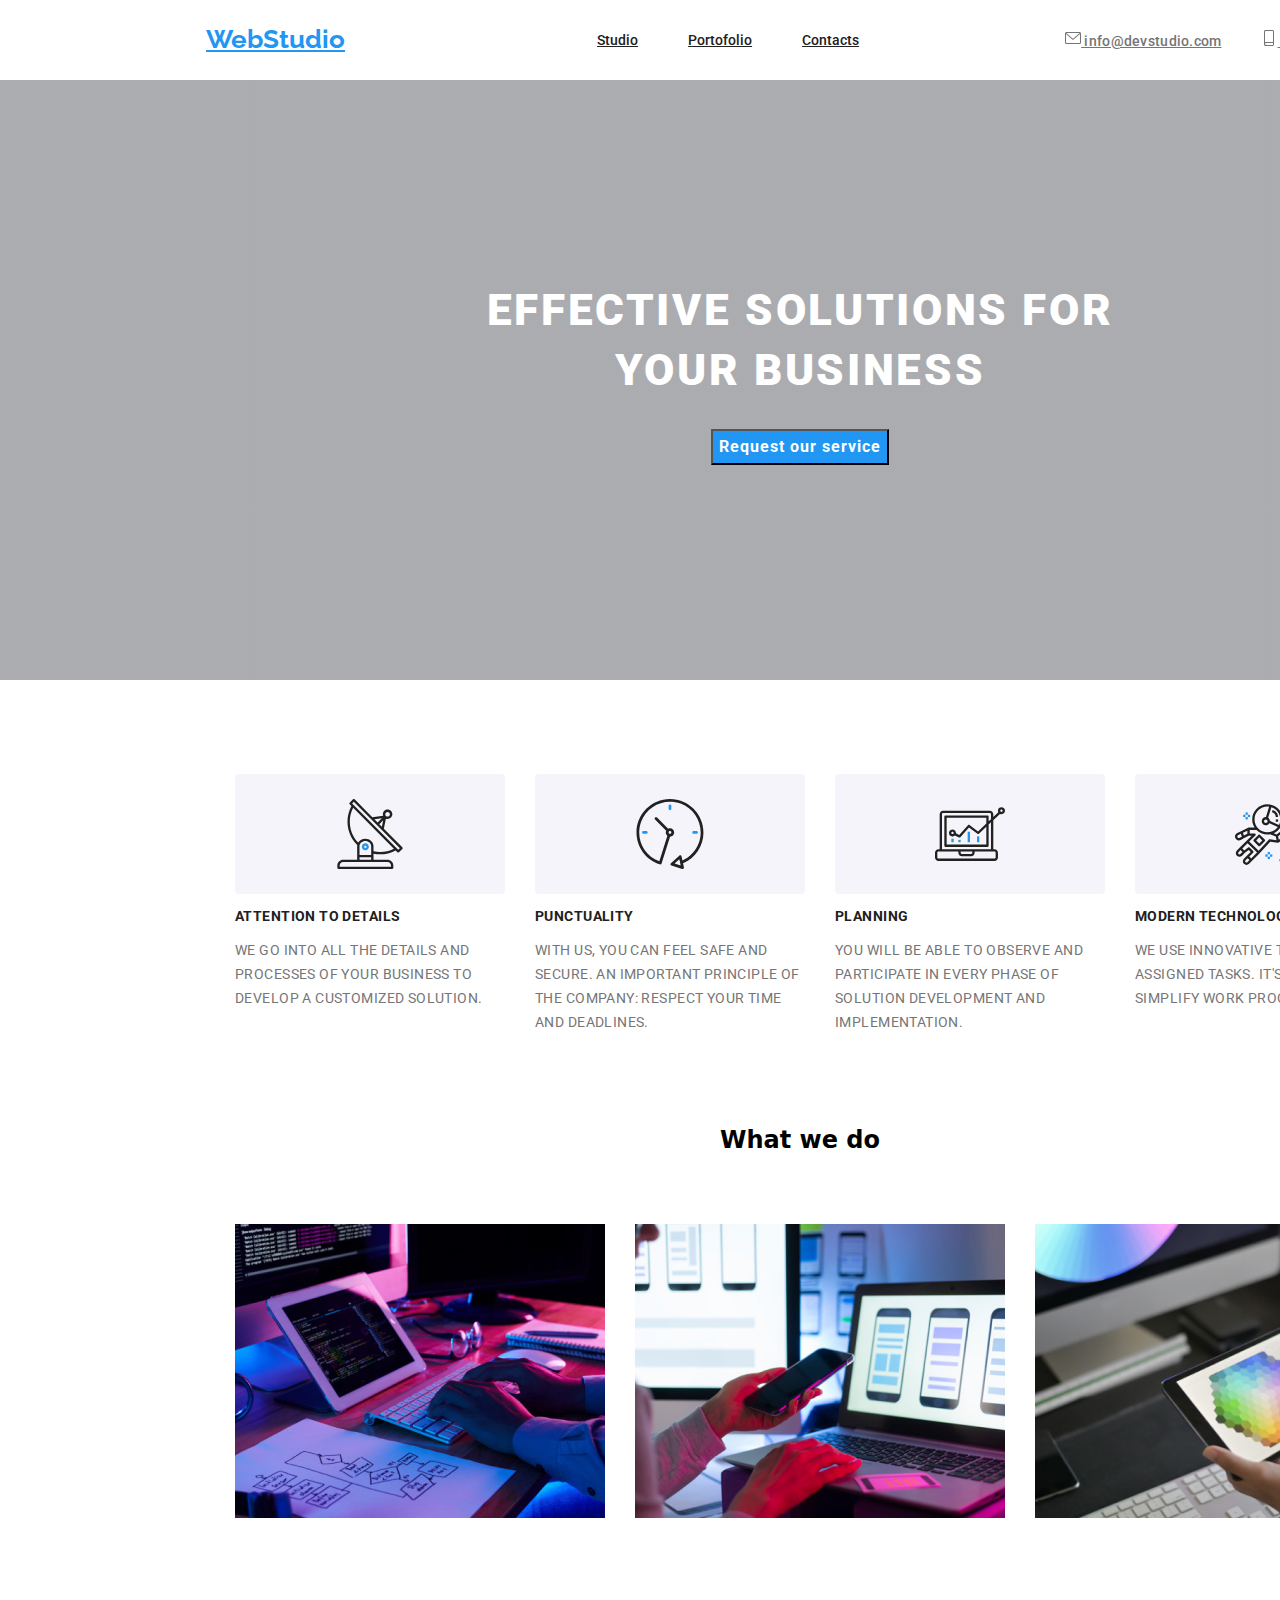
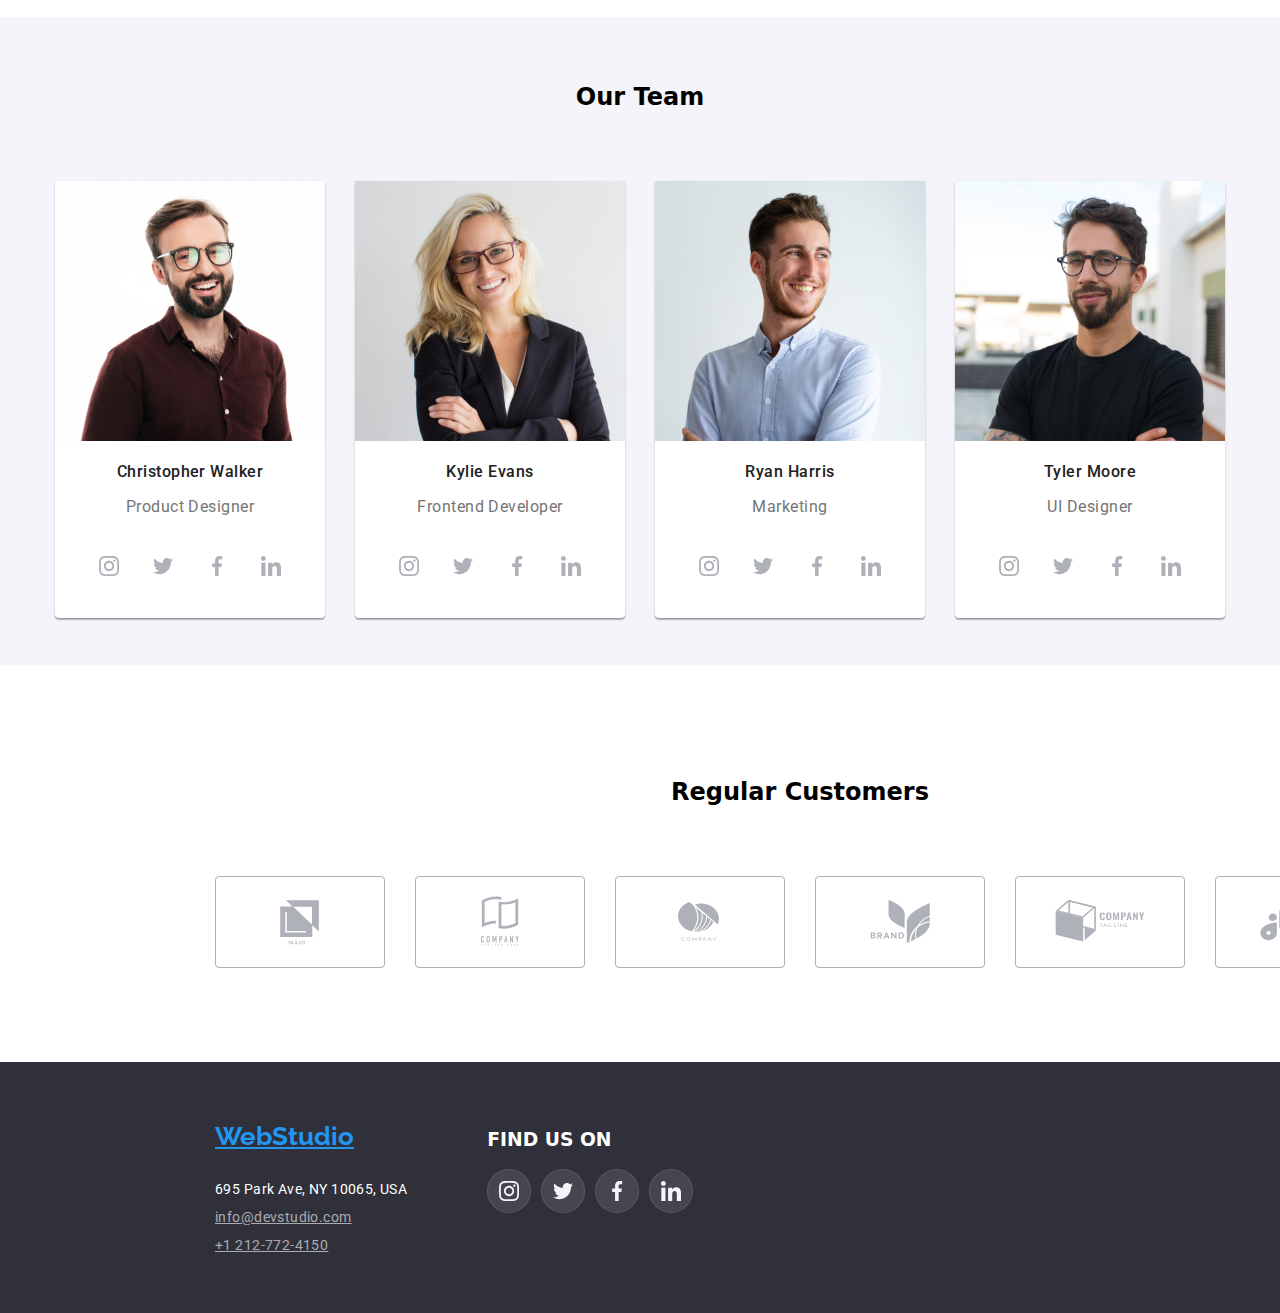
==== commit 82d1888e: "added ./ in path" ====
--- a/index.html
+++ b/index.html
@@ -377,36 +377,36 @@
           <div class="svg-reg-cx">
             <div class="svg-bg-dimensions">
               <svg class="svg-dimensions">
-                <use href="/images/icons.svg#icon-Logo-1"></use>
-              </svg>
-            </div>
-
-            <div class="svg-bg-dimensions">
-              <svg class="svg-dimensions">
-                <use href="/images/icons.svg#icon-Logo-2"></use>
-              </svg>
-            </div>
-
-            <div class="svg-bg-dimensions">
-              <svg class="svg-dimensions">
-                <use href="/images/icons.svg#icon-Logo-3"></use>
-              </svg>
-            </div>
-
-            <div class="svg-bg-dimensions">
-              <svg class="svg-dimensions">
-                <use href="/images/icons.svg#icon-Logo-4"></use>
-              </svg>
-            </div>
-            <div class="svg-bg-dimensions">
-              <svg class="svg-dimensions">
-                <use href="/images/icons.svg#icon-Logo-5"></use>
-              </svg>
-            </div>
-
-            <div class="svg-bg-dimensions">
-              <svg class="svg-dimensions">
-                <use href="/images/icons.svg#icon-Logo-6"></use>
+                <use href="./images/icons.svg#icon-Logo-1"></use>
+              </svg>
+            </div>
+
+            <div class="svg-bg-dimensions">
+              <svg class="svg-dimensions">
+                <use href="./images/icons.svg#icon-Logo-2"></use>
+              </svg>
+            </div>
+
+            <div class="svg-bg-dimensions">
+              <svg class="svg-dimensions">
+                <use href="./images/icons.svg#icon-Logo-3"></use>
+              </svg>
+            </div>
+
+            <div class="svg-bg-dimensions">
+              <svg class="svg-dimensions">
+                <use href="./images/icons.svg#icon-Logo-4"></use>
+              </svg>
+            </div>
+            <div class="svg-bg-dimensions">
+              <svg class="svg-dimensions">
+                <use href="./images/icons.svg#icon-Logo-5"></use>
+              </svg>
+            </div>
+
+            <div class="svg-bg-dimensions">
+              <svg class="svg-dimensions">
+                <use href="./images/icons.svg#icon-Logo-6"></use>
               </svg>
             </div>
           </div>
--- a/css/index.css
+++ b/css/index.css
@@ -181,7 +181,7 @@
 
 .title-section {
   background: linear-gradient(rgba(47, 48, 58, 0.4), rgba(47, 48, 58, 0.4)),
-    url("/images/bg-pg-1.jpg");
+    url("./images/bg-pg-1.jpg");
   height: 600px;
 }
 
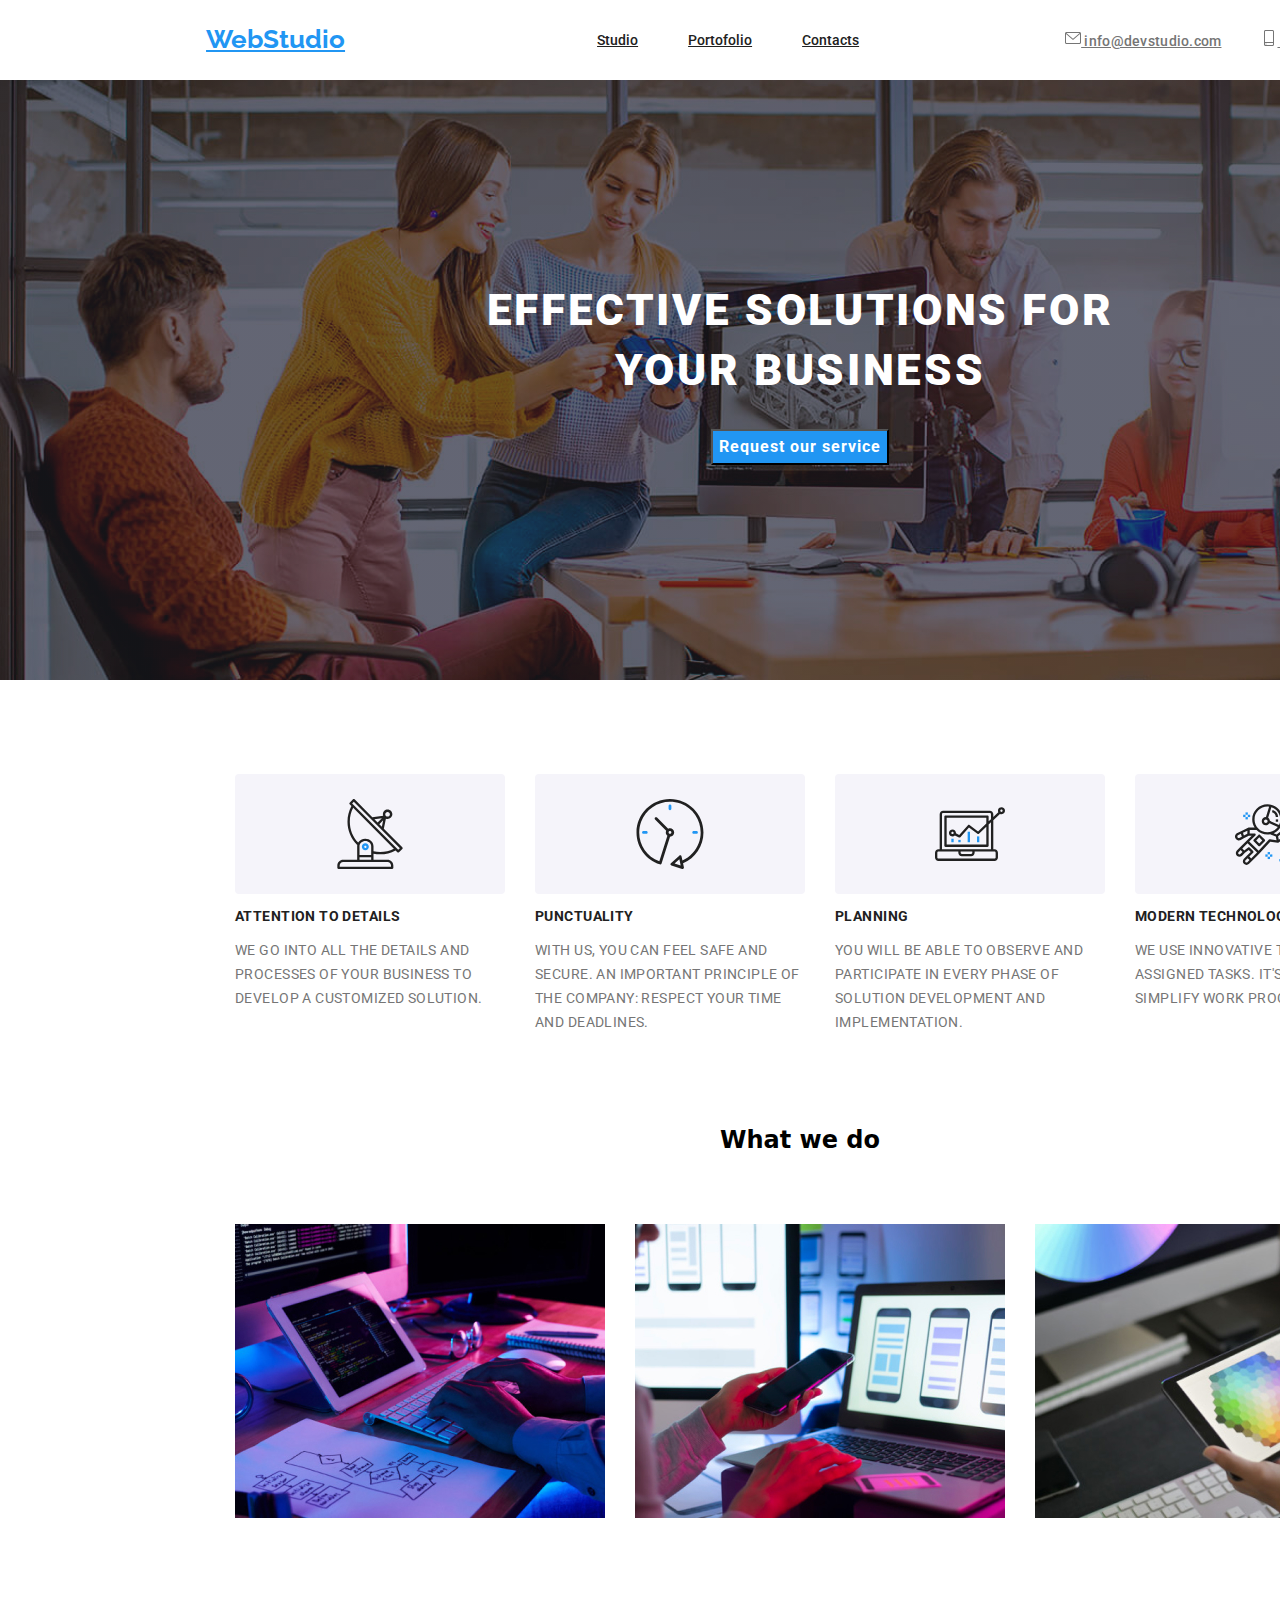
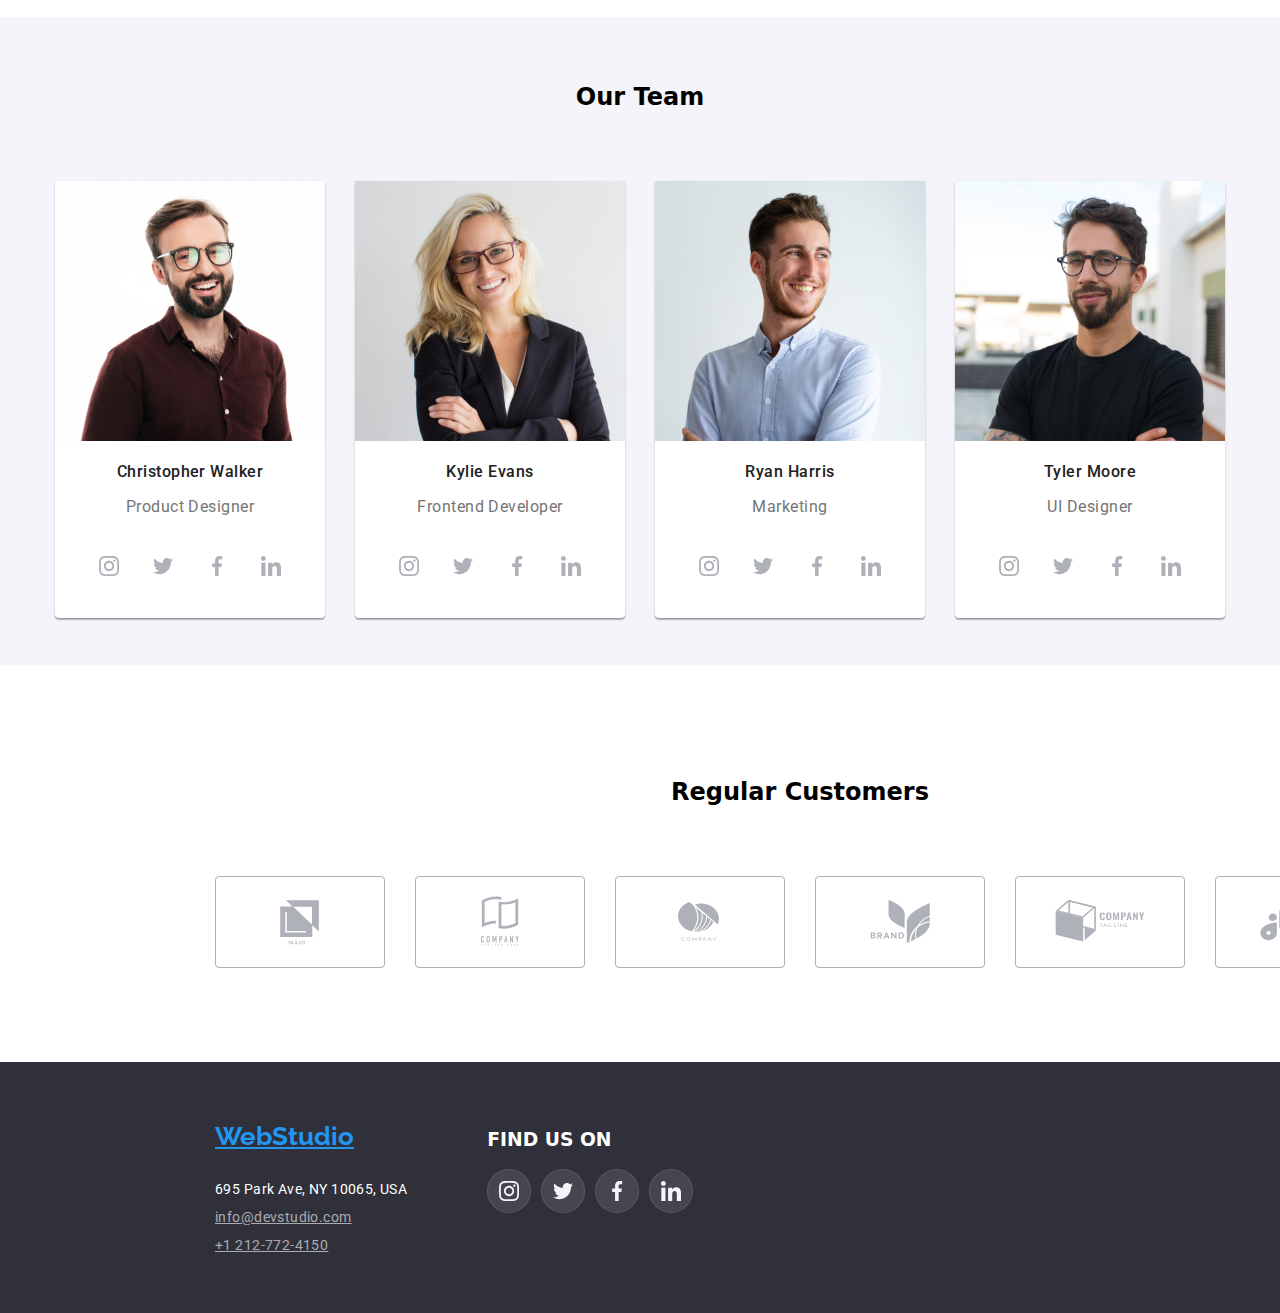
==== commit f486e085: "." ====
--- a/index.html
+++ b/index.html
@@ -34,7 +34,7 @@
           <div class="hover-address">
             <a href="mailto:info@devstudio.com" class="address">
               <svg class="header-icons">
-                <use href="/images/icons.svg#icon-envelope"></use>
+                <use href="./images/icons.svg#icon-envelope"></use>
               </svg>
               info@devstudio.com
             </a>
@@ -42,7 +42,7 @@
           <div class="hover-address">
             <a href="tel:+1 212-772-4150" class="address">
               <svg class="header-icons">
-                <use href="/images/icons.svg#icon-smartphone"></use>
+                <use href="./images/icons.svg#icon-smartphone"></use>
               </svg>
               +1 212-772-4150
             </a>
@@ -54,7 +54,7 @@
     <main>
       <!--Title section-->
 
-      <section class="title-section">
+      <div class="title-section">
         <div class="container">
           <div class="title1">
             <h1 class="title">EFFECTIVE SOLUTIONS FOR YOUR BUSINESS</h1>
@@ -63,7 +63,7 @@
             <button class="button">Request our service</button>
           </div>
         </div>
-      </section>
+      </div>
 
       <!--Details section-->
 
--- a/css/index.css
+++ b/css/index.css
@@ -181,7 +181,7 @@
 
 .title-section {
   background: linear-gradient(rgba(47, 48, 58, 0.4), rgba(47, 48, 58, 0.4)),
-    url("./images/bg-pg-1.jpg");
+    url("/images/bg-pg-1.jpg");
   height: 600px;
 }
 
